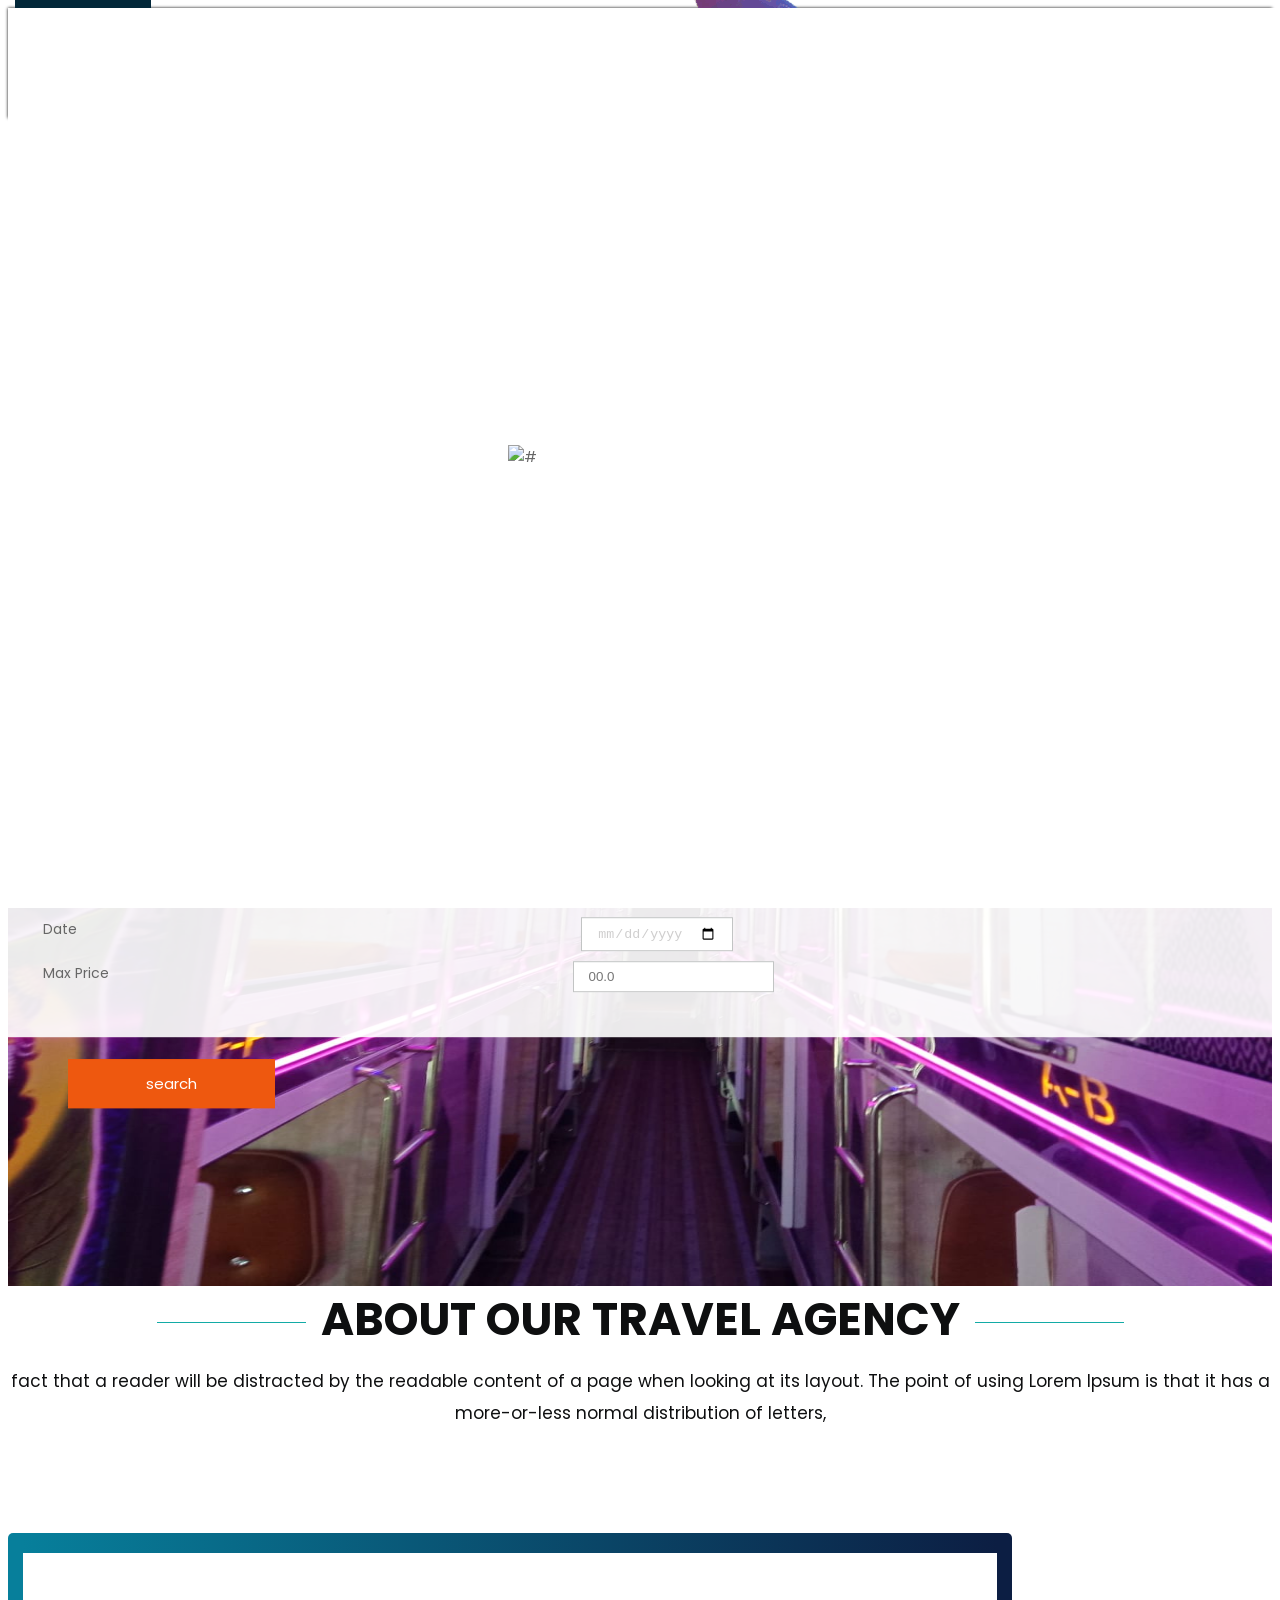
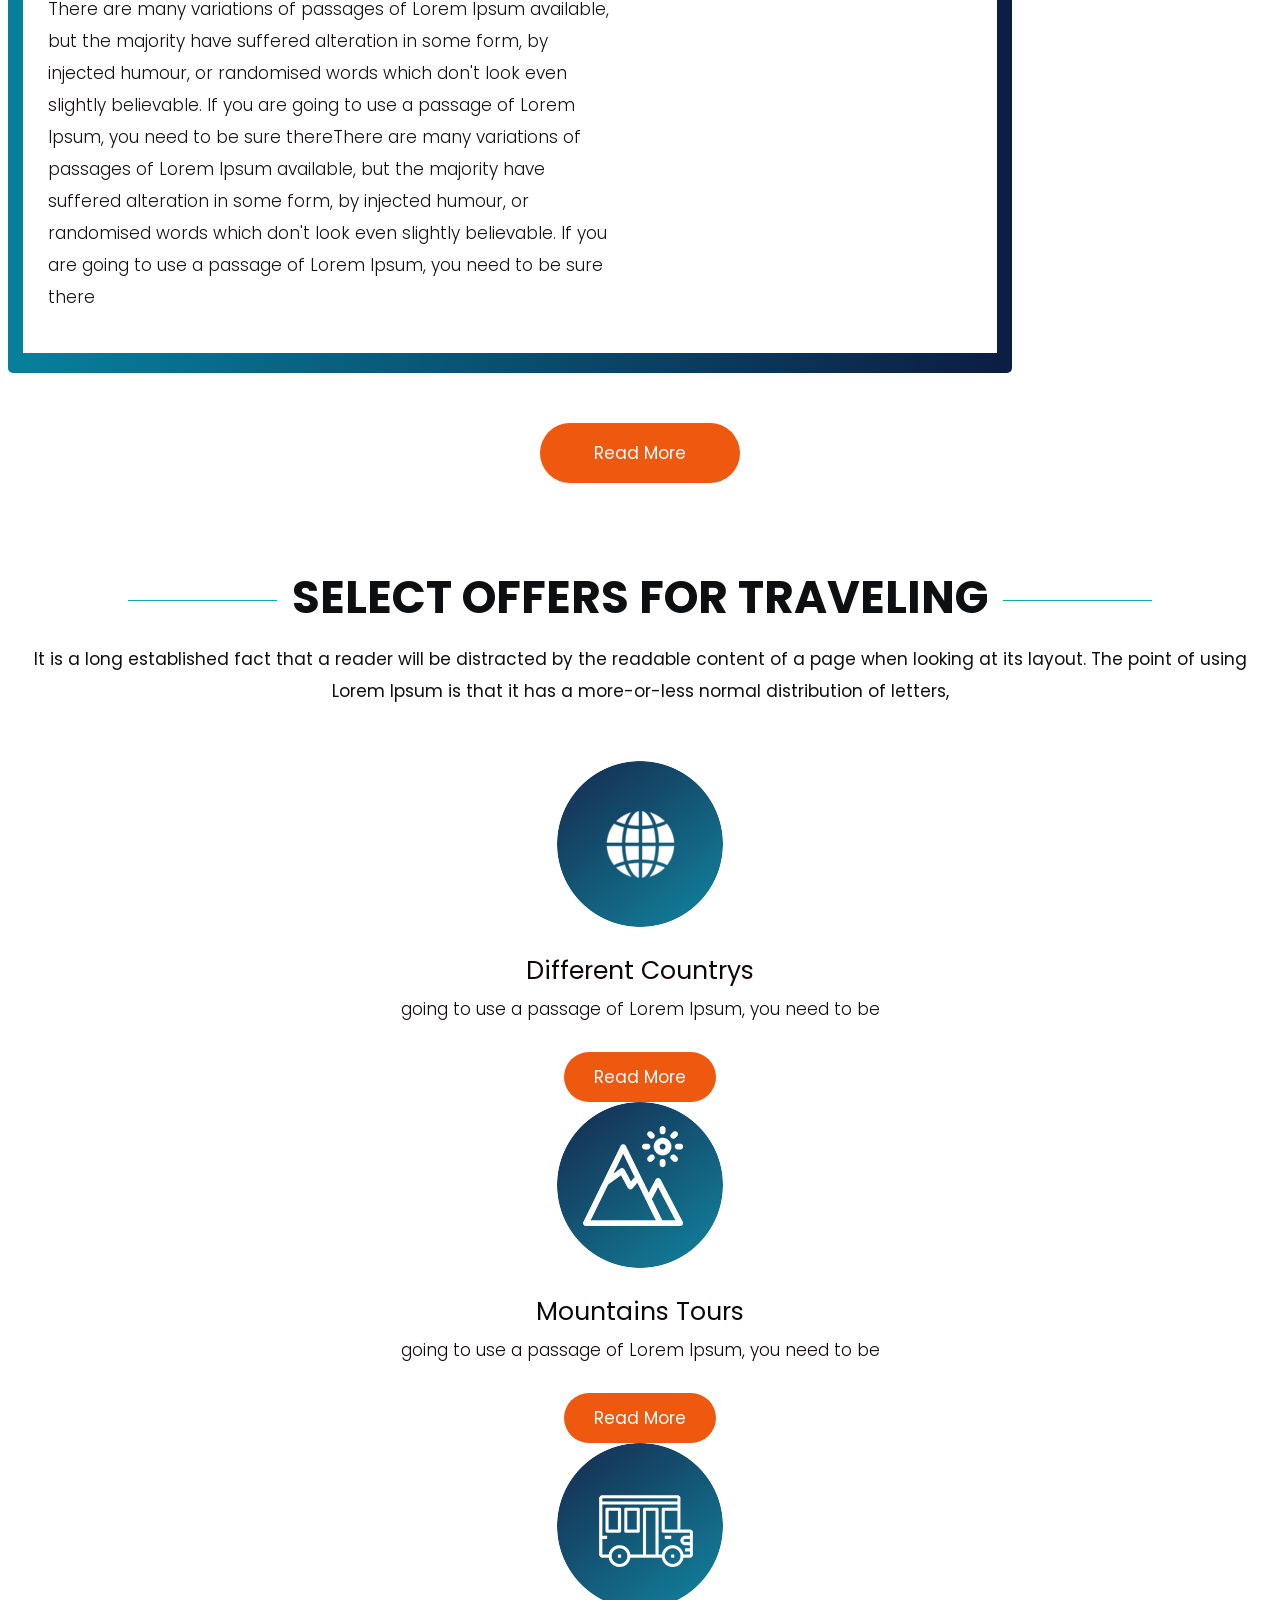
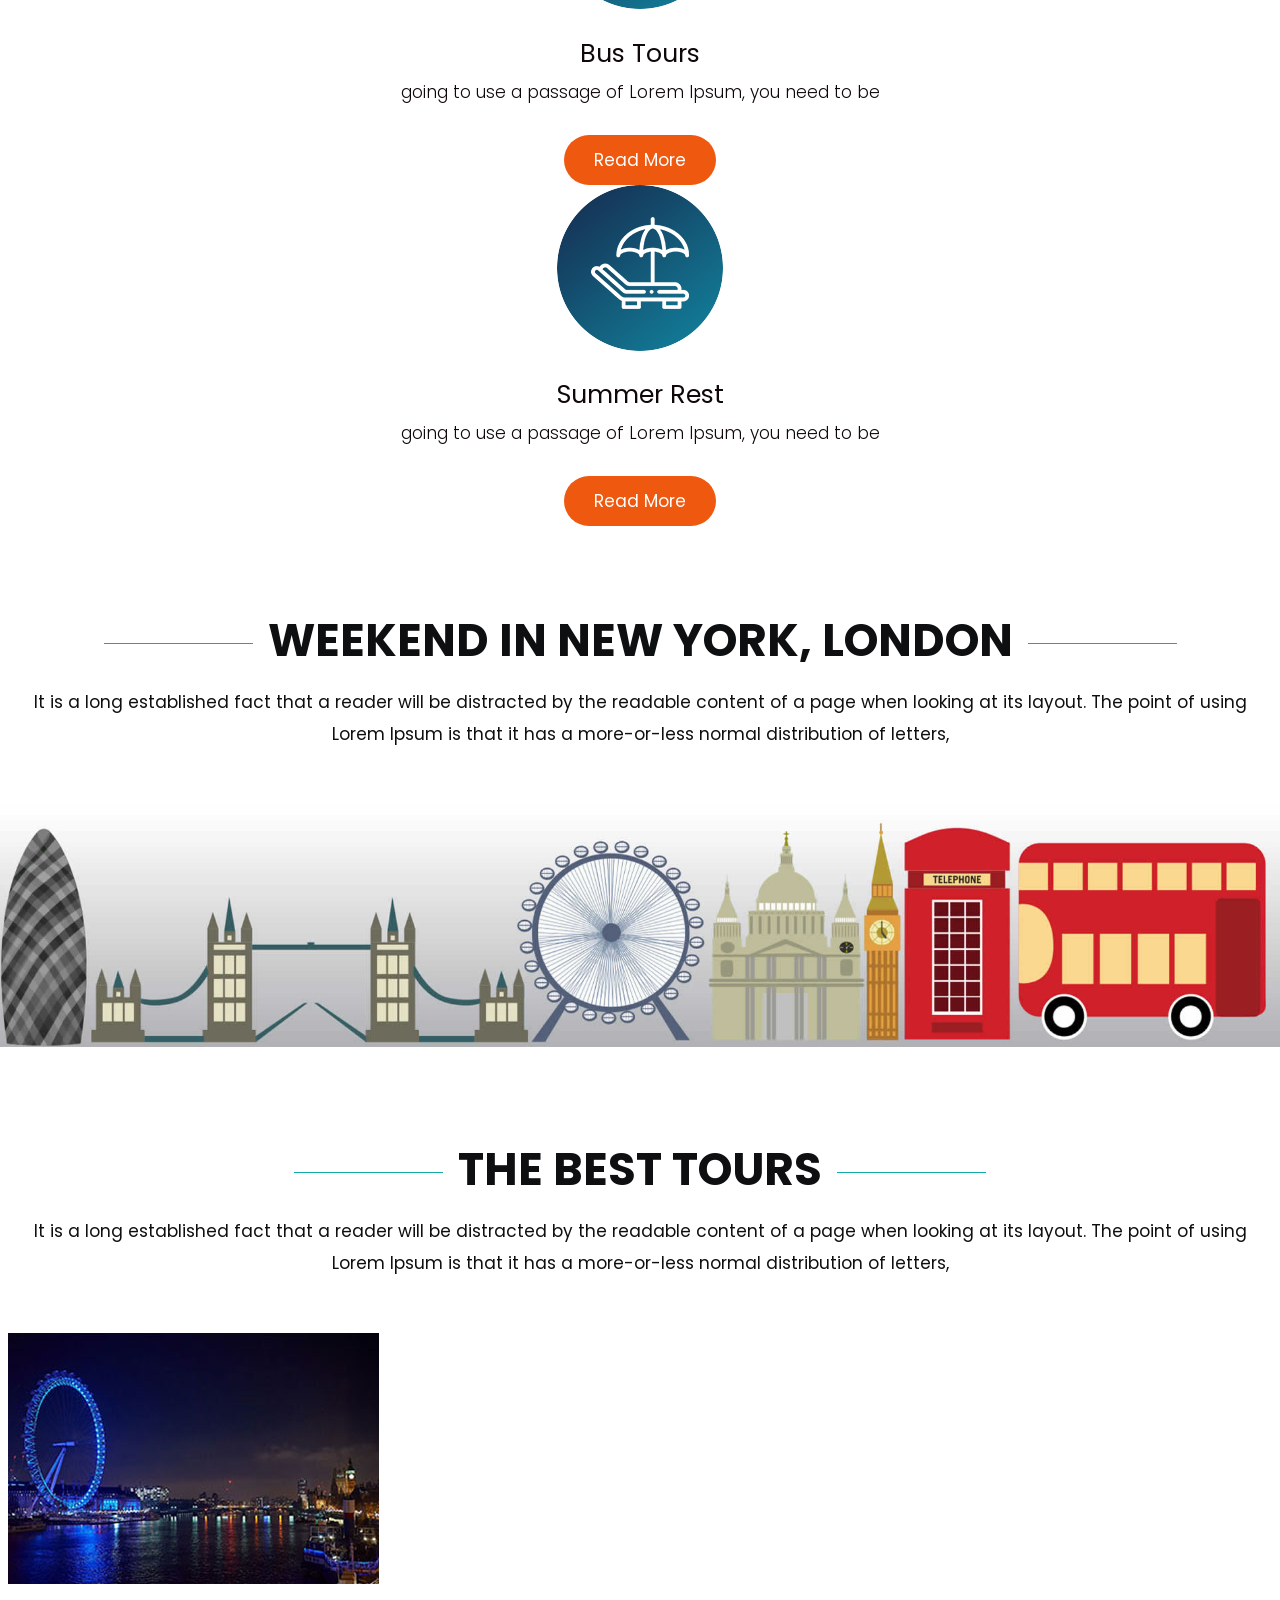
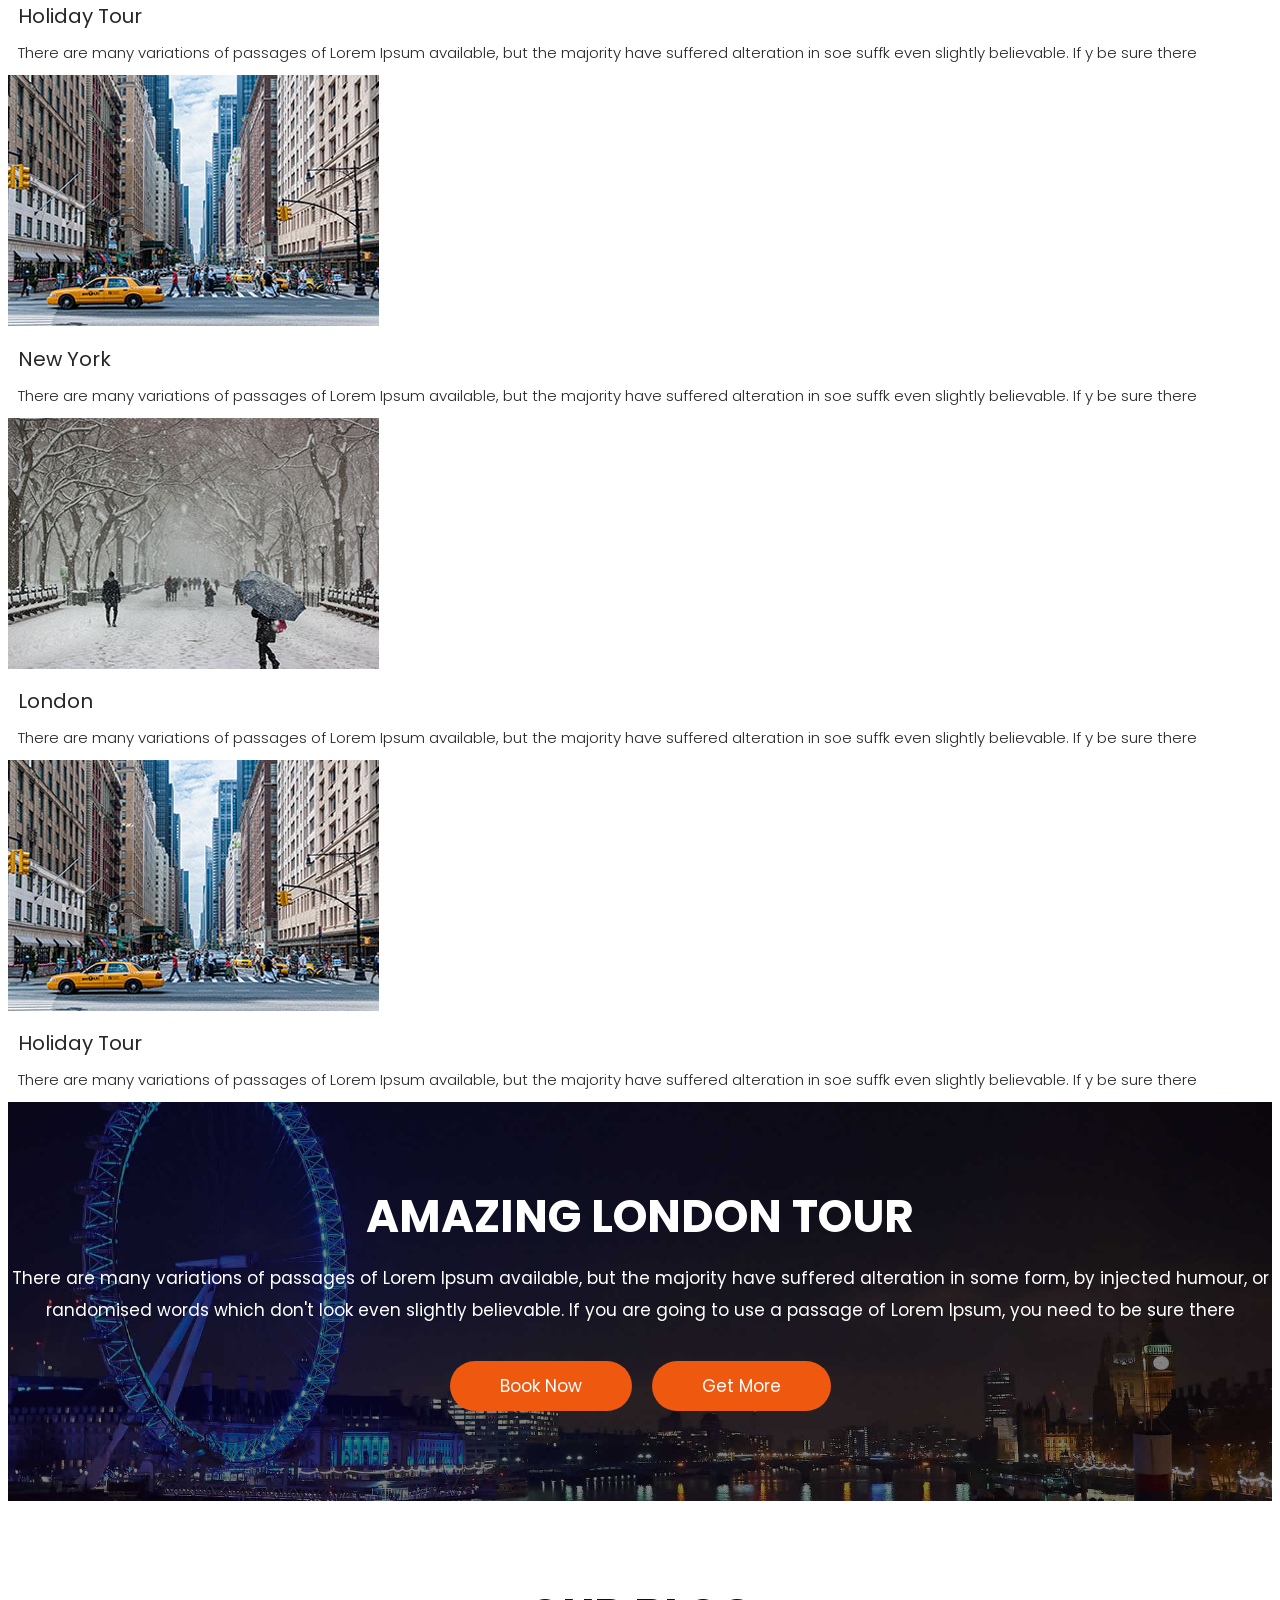
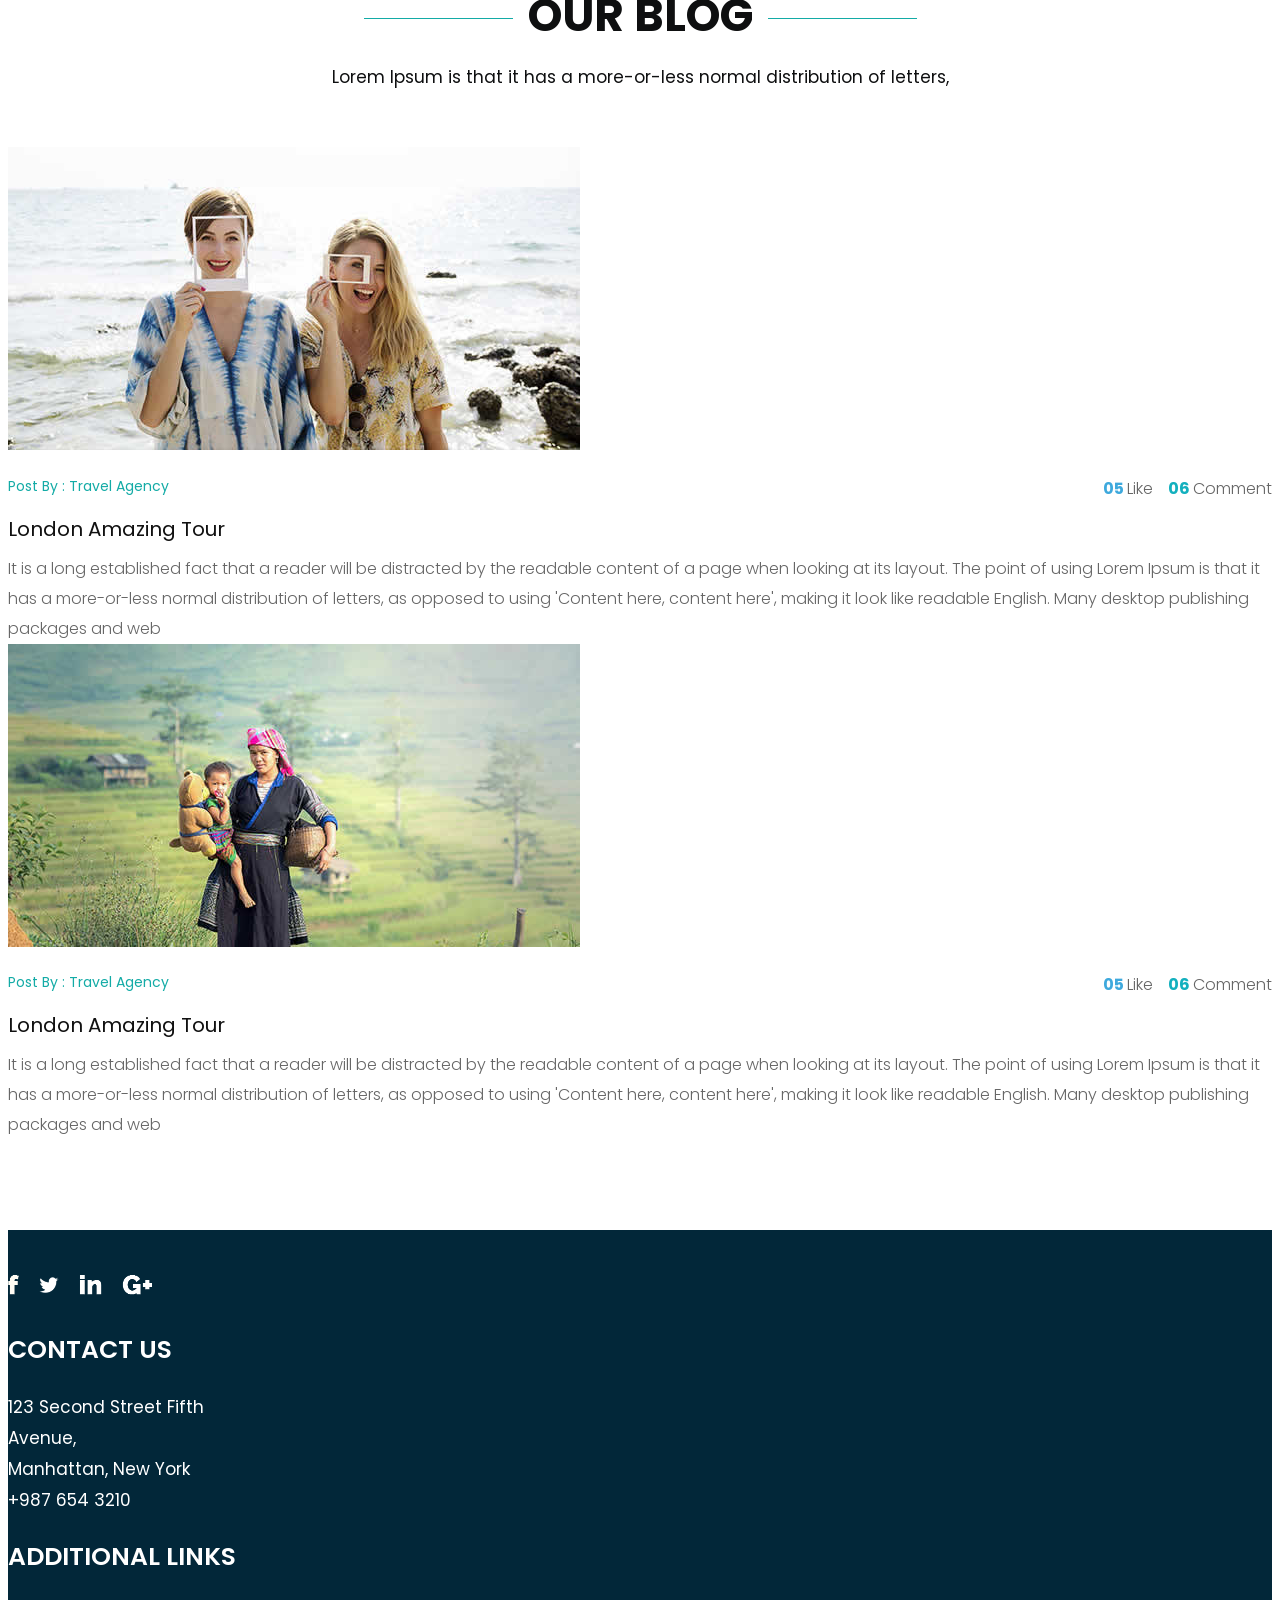
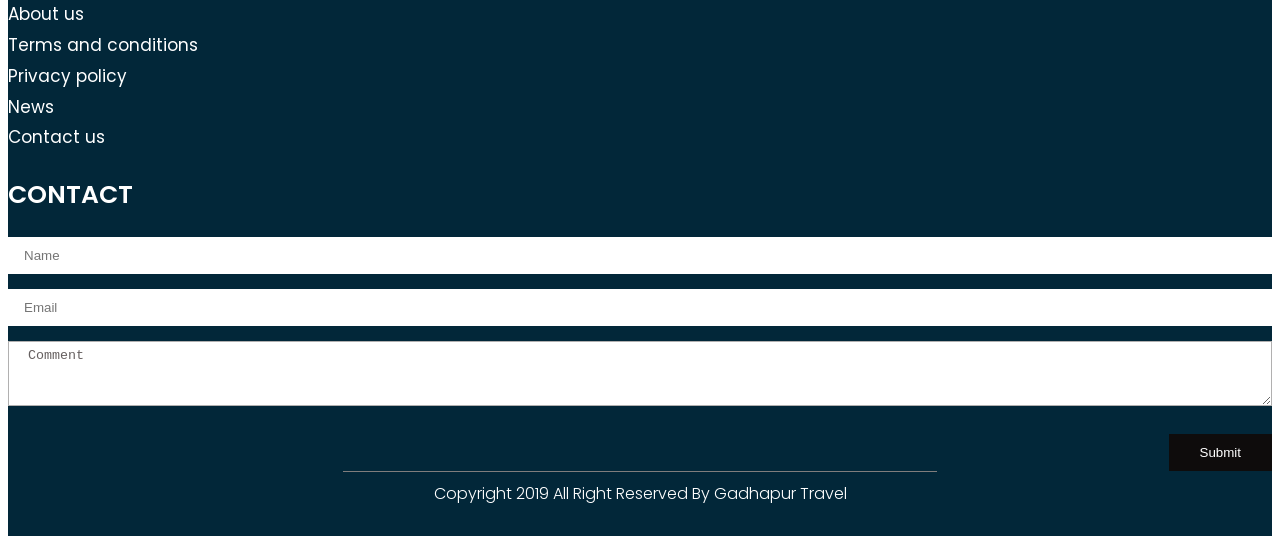
==== index.html @ 4249c8e7 "new" ====
<!DOCTYPE html>
<html lang="en">
   <head>
      <!-- basic -->
      <meta charset="utf-8">
      <meta http-equiv="X-UA-Compatible" content="IE=edge">
      <!-- mobile metas -->
      <meta name="viewport" content="width=device-width, initial-scale=1">
      <meta name="viewport" content="initial-scale=1, maximum-scale=1">
      <!-- site metas -->
      <title>gadhapur travel</title>
      <meta name="keywords" content="">
      <meta name="description" content="">
      <meta name="author" content="">
      <!-- bootstrap css -->
      <link rel="stylesheet" href="css/bootstrap.min.css">
      <!-- style css -->
      <link rel="stylesheet" href="css/style.css">
      <!-- Responsive-->
      <link rel="stylesheet" href="css/responsive.css">
      <!-- fevicon -->
      <link rel="icon" href="images/fevicon.png" type="image/gif" />
      <!-- Scrollbar Custom CSS -->
      <link rel="stylesheet" href="css/jquery.mCustomScrollbar.min.css">
      <!-- Tweaks for older IEs-->
      <!-- owl stylesheets --> 
      <link rel="stylesheet" href="css/owl.carousel.min.css">
      <link rel="stylesheet" href="css/owl.theme.default.min.css">
      <!--[if lt IE 9]>
      <script src="https://oss.maxcdn.com/html5shiv/3.7.3/html5shiv.min.js"></script>
      <script src="https://oss.maxcdn.com/respond/1.4.2/respond.min.js"></script><![endif]-->
   </head>
   <!-- body -->
   <body class="main-layout">
      <!-- loader  -->
      <div class="loader_bg">
         <div class="loader"><img src="images/loading.gif" alt="#" /></div>
      </div>
      <!-- end loader -->
      <!-- header -->
      <header>
         <!-- header inner -->
         <div class="header">
            <div class="header_white_section">
               <div class="container-fluid">
                  <div class="row">
                     <div class="col-md-12">
                        <div class="header_information">
                           <ul>
                              <li><img src="images/1.png" alt="#"/> Main sheri lakhanaka</li>
                              <li><img src="images/2.png" alt="#"/> +71  5678954378</li>
                              <li><img src="images/3.png" alt="#"/> gadhapurtravel@gmail.com</li>
                           </ul>
                        </div>
                     </div>
                  </div>
               </div>
            </div>
            <div class="container">
               <div class="row">
                  <div class="col-xl-3 col-lg-3 col-md-3 col-sm-3 col logo_section">
                     <div class="full">
                        <div class="center-desk">
                           <div class="logo"> <a href="index.html"><img src="images/1.jpg" alt="#"></a> </div>
                        </div>
                     </div>
                  </div>
                  <div class="col-xl-9 col-lg-9 col-md-9 col-sm-9">
                     <div class="menu-area">
                        <div class="limit-box">
                           <nav class="main-menu">
                              <ul class="menu-area-main">
                                 <li class="active"> <a href="#">Home</a> </li>
                                 <li> <a href="#about">About</a> </li>
                                 <li><a href="#travel">Travel</a></li>
                                 <li><a href="#blog">Blog</a></li>
                                 <li><a href="#contact">Contact Us</a></li>
                              </ul>
                           </nav>
                        </div>
                     </div>
                  </div>
               </div>
            </div>
         </div>
         <!-- end header inner -->
      </header>
      <!-- end header -->
      <section >
         <div class="banner-main">
            <img style="height: 100vh; min-width: 100%;" src="images/newbanner.jpg" alt="#"/>
            <div class="container">
               <div class="text-bg">
                  <h1>Khopala to Surat<br>
                     <strong class="white">Amazing Tour</strong></h1>
                  <div class="button_section"> <a class="main_bt" href="#">Read More</a>  </div>
                  <div class="container">
                     <form class="main-form">
                        <h3>Find Your Tour</h3>
                        <div class="row">
                           <div class="col-md-9">
                              <div class="row">
                                 <div class="col-xl-4 col-lg-4 col-md-4 col-sm-6 col-12">
                                    <label >Keywords</label>
                                    <input class="form-control" placeholder="" type="text" name="">
                                 </div>
                                 <div class="col-xl-4 col-lg-4 col-md-4 col-sm-6 col-12">
                                    <label >Category</label>
                                    <select class="form-control" name="Any">
                                       <option>Any</option>
                                       <option>Option 1</option>
                                       <option>Option 2</option>
                                       <option>Option 3</option>
                                    </select>
                                 </div>
                                 <div class="col-xl-4 col-lg-4 col-md-4 col-sm-6 col-12">
                                    <label >Min Price</label>
                                    <input class="form-control" placeholder="00.0" type="text" name="00.0">
                                 </div>
                                 <div class="col-xl-4 col-lg-4 col-md-4 col-sm-6 col-12">
                                    <label >Duration</label>
                                    <input class="form-control" placeholder="Any" type="text" name="Any">
                                 </div>
                                 <div class="col-xl-4 col-lg-4 col-md-4 col-sm-6 col-12">
                                    <label >Date</label>
                                    <input class="form-control" placeholder="Any" type="date" name="Any">
                                 </div>
                                 <div class="col-xl-4 col-lg-4 col-md-4 col-sm-6 col-12">
                                    <label >Max Price</label>
                                    <input class="form-control" placeholder="00.0" type="text" name="00.0">
                                 </div>
                              </div>
                           </div>
                           <div class="col-xl-3 col-lg-3 col-md-3 col-sm-12 col-12">
                              <a href="#">search</a>
                           </div>
                        </div>
                     </form>
                  </div>
               </div>
            </div>
         </div>
      </section>
      <!-- about -->
      <div id="about" class="about">
         <div class="container">
            <div class="row">
               <div class="col-md-12 ">
                  <div class="titlepage">
                     <h2>About  our travel agency</h2>
                     <span> fact that a reader will be distracted by the readable content of a page when looking at its layout. The point of using Lorem Ipsum is that it has a more-or-less normal distribution of letters,</span>
                  </div>
               </div>
            </div>
         </div>
         <div class="bg">
            <div class="container">
               <div class="row">
                  <div class="col-xl-12 col-lg-12 col-md-12 col-sm-12">
                     <div class="about-box">
                        <p> <span>There are many variations of passages of Lorem Ipsum available, but the majority have suffered alteration in some form, by injected humour, or randomised words which don't look even slightly believable. If you are going to use a passage of Lorem Ipsum, you need to be sure thereThere are many variations of passages of Lorem Ipsum available, but the majority have suffered alteration in some form, by injected humour, or randomised words which don't look even slightly believable. If you are going to use a passage of Lorem Ipsum, you need to be sure there</span></p>
                        <div class="palne-img-area">
                           <img src="images/plane-img.png" alt="images">
                        </div>
                     </div>
                  </div>
               </div>
            </div>
            <a href="#">Read More</a>
         </div>
      </div>
      <!-- end about -->
      <!-- traveling -->
      <div id="travel" class="traveling">
         <div class="container">
            <div class="row">
               <div class="col-md-12 ">
                  <div class="titlepage">
                     <h2>Select Offers For Traveling</h2>
                     <span>It is a long established fact that a reader will be distracted by the readable content of a page when looking at its layout. The point of using Lorem Ipsum is that it has a more-or-less normal distribution of letters,</span> 
                  </div>
               </div>
            </div>
            <div class="row">
               <div class="col-xl-3 col-lg-3 col-md-6 col-sm-12">
                  <div class="traveling-box">
                     <i><img src="icon/travel-icon.png" alt="icon"/></i>
                     <h3>Different Countrys</h3>
                     <p> going to use a passage of Lorem Ipsum, you need to be </p>
                     <div class="read-more">
                        <a  href="#">Read More</a>
                     </div>
                  </div>
               </div>
               <div class="col-xl-3 col-lg-3 col-md-6 col-sm-12">
                  <div class="traveling-box">
                     <i><img src="icon/travel-icon2.png" alt="icon"/></i>
                     <h3>Mountains Tours</h3>
                     <p> going to use a passage of Lorem Ipsum, you need to be </p>
                     <div class="read-more">
                        <a  href="#">Read More</a>
                     </div>
                  </div>
               </div>
               <div class="col-xl-3 col-lg-3 col-md-6 col-sm-12">
                  <div class="traveling-box">
                     <i><img src="icon/travel-icon3.png" alt="icon"/></i>
                     <h3>Bus Tours</h3>
                     <p> going to use a passage of Lorem Ipsum, you need to be </p>
                     <div class="read-more">
                        <a  href="#">Read More</a>
                     </div>
                  </div>
               </div>
               <div class="col-xl-3 col-lg-3 col-md-6 col-sm-12">
                  <div class="traveling-box">
                     <i><img src="icon/travel-icon4.png" alt="icon"/></i>
                     <h3>Summer Rest</h3>
                     <p> going to use a passage of Lorem Ipsum, you need to be </p>
                     <div class="read-more">
                        <a  href="#">Read More</a>
                     </div>
                  </div>
               </div>
            </div>
         </div>
      </div>
      <!-- end traveling -->
      <!--London -->
      <div class="London">
         <div class="container">
            <div class="row">
               <div class="col-md-12">
                  <div class="titlepage">
                     <h2>Weekend in New York, London</h2>
                     <span>It is a long established fact that a reader will be distracted by the readable content of a page when looking at its layout. The point of using Lorem Ipsum is that it has a more-or-less normal distribution of letters,</span> 
                  </div>
               </div>
            </div>
         </div>
         <div class="container-fluid">
            <div class="London-img">
               <figure><img src="images/London.jpg" alt="img"/></figure>
            </div>
         </div>
      </div>
      <!-- end London -->
      <!--Tours -->
      <div class="Tours">
         <div class="container">
            <div class="row">
               <div class="col-md-12">
                  <div class="titlepage">
                     <h2>The Best Tours</h2>
                     <span>It is a long established fact that a reader will be distracted by the readable content of a page when looking at its layout. The point of using Lorem Ipsum is that it has a more-or-less normal distribution of letters,</span> 
                  </div>
               </div>
            </div>
            <section id="demos">
               <div class="row">
                  <div class="col-md-12">
                     <div class="owl-carousel owl-theme">
                        <div class="item">
                           <img class="img-responsive" src="images/1.jpg" alt="#" />
                           <h3>Holiday Tour</h3>
                           <p>There are many variations of passages of Lorem Ipsum available, but the majority have suffered alteration in soe suffk even slightly believable. If y be sure there</p>
                        </div>
                        <div class="item">
                           <img class="img-responsive" src="images/2.jpg" alt="#" />
                           <h3>New York</h3>
                           <p>There are many variations of passages of Lorem Ipsum available, but the majority have suffered alteration in soe suffk even slightly believable. If y be sure there</p>
                        </div>
                        <div class="item">
                           <img class="img-responsive" src="images/3.jpg" alt="#" />
                           <h3>London</h3>
                           <p>There are many variations of passages of Lorem Ipsum available, but the majority have suffered alteration in soe suffk even slightly believable. If y be sure there</p>
                        </div>
                        <div class="item">
                           <img class="img-responsive" src="images/2.jpg" alt="#" />
                           <h3>Holiday Tour</h3>
                           <p>There are many variations of passages of Lorem Ipsum available, but the majority have suffered alteration in soe suffk even slightly believable. If y be sure there</p>
                        </div>
                     </div>
                  </div>
               </div>
            </section>
         </div>
      </div>
      <!-- end Tours -->
      <!-- Amazing -->
      <div class="amazing">
         <div class="container">
            <div class="row">
               <div class="col-md-12">
                  <div class="amazing-box">
                     <h2>Amazing London Tour</h2>
                     <span>There are many variations of passages of Lorem Ipsum available, but the majority have suffered alteration in some form, by injected humour, or randomised words which don't look even slightly believable. If you are going to use a passage of Lorem Ipsum, you need to be sure there</span>
                     <a href="#">Book Now</a><a href="#">Get More</a>
                  </div>
               </div>
            </div>
         </div>
      </div>
      <!-- end Amazing -->
      <!-- our blog -->
      <div id="blog" class="blog">
         <div class="container">
            <div class="row">
               <div class="col-md-12">
                  <div class="titlepage">
                     <h2>Our Blog</h2>
                     <span>Lorem Ipsum is that it has a more-or-less normal distribution of letters,</span> 
                  </div>
               </div>
            </div>
            <div class="row">
               <div class="col-xl-6 col-lg-6 col-md-6 col-sm-12">
                  <div class="blog-box">
                     <figure><img src="images/blog-image0.jpg" alt="#"/>
                        <span>4 Feb 2019</span>
                     </figure>
                     <div class="travel">
                        <span>Post  By :  Travel  Agency</span> 
                        <p><strong class="Comment"> 06 </strong>  Comment</p>
                        <p><strong class="like">05 </strong>Like</p>
                     </div>
                     <h3>London Amazing Tour</h3>
                     <p>It is a long established fact that a reader will be distracted by the readable content of a page when looking at its layout. The point of using Lorem Ipsum is that it has a more-or-less normal distribution of letters, as opposed to using 'Content here, content here', making it look like readable English. Many desktop publishing packages and web</p>
                  </div>
               </div>
               <div class="col-xl-6 col-lg-6 col-md-6 col-sm-12">
                  <div class="blog-box">
                     <figure><img src="images/blog-image.jpg" alt="#"/>
                        <span>10 Feb 2019</span>
                     </figure>
                     <div class="travel">
                        <span>Post  By :  Travel  Agency</span> 
                        <p><strong class="Comment"> 06 </strong>  Comment</p>
                        <p><strong class="like">05 </strong>Like</p>
                     </div>
                     <h3>London Amazing Tour</h3>
                     <p>It is a long established fact that a reader will be distracted by the readable content of a page when looking at its layout. The point of using Lorem Ipsum is that it has a more-or-less normal distribution of letters, as opposed to using 'Content here, content here', making it look like readable English. Many desktop publishing packages and web</p>
                  </div>
               </div>
            </div>
         </div>
      </div>
      <!-- end our blog -->
      <!-- footer -->
      <footer>
         <div id="contact" class="footer">
            <div class="container">
               <div class="row pdn-top-30">
                  <div class="col-xl-12 col-lg-12 col-md-12 col-sm-12">
                     <ul class="location_icon">
                        <li> <a href="#"><img src="icon/facebook.png"></a></li>
                        <li> <a href="#"><img src="icon/Twitter.png"></a></li>
                        <li> <a href="#"><img src="icon/linkedin.png"></a></li>
                        <li> <a href="#"><img src="icon/instagram.png"></a></li>
                     </ul>
                  </div>
                  <div class="col-xl-3 col-lg-3 col-md-6 col-sm-12">
                     <div class="Follow">
                        <h3>CONTACT US</h3>
                        <span>123 Second Street Fifth <br>Avenue,<br>
                        Manhattan, New York<br>
                        +987 654 3210</span>
                     </div>
                  </div>
                  <div class="col-xl-3 col-lg-3 col-md-6 col-sm-12">
                     <div class="Follow">
                        <h3>ADDITIONAL LINKS</h3>
                        <ul class="link">
                           <li> <a href="#">About us</a></li>
                           <li> <a href="#">Terms and conditions</a></li>
                           <li> <a href="#"> Privacy policy</a></li>
                           <li> <a href="#">News</a></li>
                           <li> <a href="#"> Contact us</a></li>
                        </ul>
                     </div>
                  </div>
                  <div class="col-xl-6 col-lg-6 col-md-6 col-sm-12">
                     <div class="Follow">
                        <h3> Contact</h3>
                        <div class="row">
                           <div class="col-xl-6 col-lg-6 col-md-6 col-sm-6">
                              <input class="Newsletter" placeholder="Name" type="text">
                           </div>
                           <div class="col-xl-6 col-lg-6 col-md-6 col-sm-6">
                              <input class="Newsletter" placeholder="Email" type="text">
                           </div>
                           <div class="col-xl-12 col-lg-12 col-md-12 col-sm-12">
                              <textarea class="textarea" placeholder="comment" type="text">Comment</textarea>
                           </div>
                        </div>
                        <button class="Subscribe">Submit</button>
                     </div>
                  </div>
               </div>
               <div class="copyright">
                  <div class="container">
                     <p>Copyright 2019 All Right Reserved By <a href="https://html.design/">Gadhapur Travel</a></p>
                  </div>
               </div>
            </div>
         </div>
      </footer>
      <!-- end footer -->
      <!-- Javascript files-->
      <script src="js/jquery.min.js"></script>
      <script src="js/popper.min.js"></script>
      <script src="js/bootstrap.bundle.min.js"></script>
      <script src="js/jquery-3.0.0.min.js"></script>
      <script src="js/plugin.js"></script>
      <!-- sidebar -->
      <script src="js/jquery.mCustomScrollbar.concat.min.js"></script>
      <script src="js/custom.js"></script>
      <!-- javascript --> 
      <script src="js/owl.carousel.js"></script>
      <script>
         $(document).ready(function() {
           var owl = $('.owl-carousel');
           owl.owlCarousel({
             margin: 10,
             nav: true,
             loop: true,
             responsive: {
               0: {
                 items: 1
               },
               600: {
                 items: 2
               },
               1000: {
                 items: 3
               }
             }
           })
         })
      </script>
     
   </body>
</html>
---- css/style.css ----
/*--------------------------------------------------------------------- File Name: style.css ---------------------------------------------------------------------*/


/*--------------------------------------------------------------------- import Fonts ---------------------------------------------------------------------*/

@import url('https://fonts.googleapis.com/css?family=Rajdhani:300,400,500,600,700');
@import url('https://fonts.googleapis.com/css?family=Poppins:100,100i,200,200i,300,300i,400,400i,500,500i,600,600i,700,700i,800,800i,900,900i');

/*****---------------------------------------- 1) font-family: 'Rajdhani', sans-serif;
 2) font-family: 'Poppins', sans-serif;
 ----------------------------------------*****/

/*--------------------------------------------------------------------- import Files ---------------------------------------------------------------------*/

@import url(animate.min.css);
@import url(normalize.css);
@import url(font-awesome.min.css);
@import url(meanmenu.css);
@import url(owl.carousel.min.css);
@import url(slick.css);
@import url(jquery.fancybox.min.css);
@import url(jquery-ui.css);
@import url(nice-select.css);

/*--------------------------------------------------------------------- skeleton ---------------------------------------------------------------------*/

* {
     box-sizing: border-box !important;
}

html {
  scroll-behavior: smooth;
}

body {
     color: #666666;
     font-size: 14px;
     font-family: poppins;
     line-height: 1.80857;
     font-weight: normal;
     overflow-x: hidden;
}

a {
     color: #1f1f1f;
     text-decoration: none !important;
     outline: none !important;
     -webkit-transition: all .3s ease-in-out;
     -moz-transition: all .3s ease-in-out;
     -ms-transition: all .3s ease-in-out;
     -o-transition: all .3s ease-in-out;
     transition: all .3s ease-in-out;
}

h1,
h2,
h3,
h4,
h5,
h6 {
     letter-spacing: 0;
     font-weight: normal;
     position: relative;
     padding: 0 0 10px 0;
     font-weight: normal;
     line-height: normal;
     color: #111111;
     margin: 0
}

h1 {
     font-size: 24px
}

h2 {
     font-size: 22px
}

h3 {
     font-size: 18px
}

h4 {
     font-size: 16px
}

h5 {
     font-size: 14px
}

h6 {
     font-size: 13px
}

*,
*::after,
*::before {
     -webkit-box-sizing: border-box;
     -moz-box-sizing: border-box;
     box-sizing: border-box;
}

h1 a,
h2 a,
h3 a,
h4 a,
h5 a,
h6 a {
     color: #212121;
     text-decoration: none!important;
     opacity: 1
}

button:focus {
     outline: none;
}

ul,
li,
ol {
     margin: 0px;
     padding: 0px;
     list-style: none;
}

p {
     margin: 0px;
     font-weight: 300;
     font-size: 15px;
     line-height: 24px;
}

a {
     color: #222222;
     text-decoration: none;
     outline: none !important;
}

a,
.btn {
     text-decoration: none !important;
     outline: none !important;
     -webkit-transition: all .3s ease-in-out;
     -moz-transition: all .3s ease-in-out;
     -ms-transition: all .3s ease-in-out;
     -o-transition: all .3s ease-in-out;
     transition: all .3s ease-in-out;
}

img {
     max-width: 100%;
     height: auto;
}

 :focus {
     outline: 0;
}

.btn-custom {
     margin-top: 20px;
     background-color: transparent !important;
     border: 2px solid #ddd;
     padding: 12px 40px;
     font-size: 16px;
}

.lead {
     font-size: 18px;
     line-height: 30px;
     color: #767676;
     margin: 0;
     padding: 0;
}

.form-control:focus {
     border-color: #ffffff !important;
     box-shadow: 0 0 0 .2rem rgba(255, 255, 255, .25);
}

.navbar-form input {
     border: none !important;
}

.badge {
     font-weight: 500;
}

blockquote {
     margin: 20px 0 20px;
     padding: 30px;
}

button {
     border: 0;
     margin: 0;
     padding: 0;
     cursor: pointer;
}

.full {
     float: left;
     width: 100%;
}

.layout_padding {
     padding-top: 90px;
     padding-bottom: 90px;
}

.layout_padding_2 {
     padding-top: 75px;
     padding-bottom: 75px;
}

.light_silver {
     background: #f9f9f9;
}

.theme_bg {
     background: #38c8a8;
}

.margin_top_30 {
     margin-top: 30px !important;
}

.full {
     width: 100%;
     float: left;
     margin: 0;
     padding: 0;
}


/**-- heading section --**/

.main_heading {
     text-align: center;
     display: flex;
     justify-content: center;
     position: relative;
     margin-bottom: 50px;
}

.main_heading h2 {
     padding: 0;
     font-size: 48px;
     line-height: 60px;
     font-weight: 400;
     position: relative;
     letter-spacing: -0.5px;
     color: #114c7d;
     border-left: solid #38c8a8 10px;
     padding-left: 15px;
}

.main_heading h2 strong {
     background: #38c8a8;
     color: #fff;
     font-weight: 600;
     padding: 0 15px;
     line-height: 68px;
}

.white_heading_main h2 {
     color: #fff;
}

.small_main_heading {
     margin-top: 25px;
     float: left;
     width: 100%;
     border-bottom: solid rgba(0, 0, 0, 0.07) 1px;
     margin-bottom: 25px;
}

.small_main_heading h2 {
     padding: 2px 0 20px 0;
     color: #114c7d;
     font-weight: 400;
     font-size: 28px;
     background-image: url('../images/fevicon.png');
     background-repeat: no-repeat;
     padding-left: 55px;
     letter-spacing: -0.5px;
}

.small_main_heading h2 strong {
     color: #38c8a8;
     font-weight: 600;
}

.main_bt {
     background: #ee580f;
     color: #fff;
     padding: 15px 60px 15px 60px;
     float: left;
     font-size: 15px;
     font-weight: 400;
     border: solid #ee580f 2px;
     border-radius: 30px;
     margin: 15px 0px 60px 0px;
}

a.readmore_bt {
     color: #fff;
     font-weight: 300;
     text-decoration: underline !important;
}

.main_bt:hover,
.main_bt:focus {
     background: #000;
     border: solid #000 2px;
     color: #fff;
}


/**-- list icon --**/

.ul_list_info_icon ul {
     list-style: none;
}

.ul_list_info_icon ul li {
     display: inline;
     float: left;
     width: 100%;
}

.ul_list_info_icon ul li img {
     width: 75px;
}


/*---------------------------- preloader area ----------------------------*/

.loader_bg {
     position: fixed;
     z-index: 9999999;
     background: #fff;
     width: 100%;
     height: 100%;
}

.loader {
     height: 100%;
     width: 100%;
     position: absolute;
     left: 0;
     top: 0;
     display: flex;
     justify-content: center;
     align-items: center;
}

.loader img {
     width: 280px;
}


/*---------------------------- scroll to top area ----------------------------*/

.scrollup {
     float: right;
     position: absolute;
     color: #fff;
     right: 20px;
     padding: 0px 5px;
     text-transform: uppercase;
     font-weight: 600;
     background: #38c8a8;
     position: fixed;
     bottom: 20px;
     z-index: 99;
     text-align: center;
     color: #fff;
     cursor: pointer;
     border-radius: 0px;
     opacity: 0;
     backface-visibility: hidden;
     -webkit-backface-visibility: hidden;
     transform: scale(1);
     -moz-transform: scale(1);
     -o-transform: scale(1);
     -webkit-transform: scale(1);
     transition: .2s all ease;
     -moz-transition: .2s all ease;
     -o-transition: .2s all ease;
     -webkit-transition: .2s all ease;
     width: 50px;
     height: 50px;
     border-radius: 100%;
     line-height: 48px;
     font-size: 16px;
}

.scrollup.b-show_scrollBut {
     opacity: 1;
     visibility: visible;
}

.top_awro {
     background: #ee4a79 none repeat scroll 0 0;
     cursor: pointer;
     padding: 6px 8px;
     position: fixed;
     bottom: 59px;
     right: 20px;
     display: none;
     height: 45px;
     width: 45px;
     border-radius: 50%;
     text-align: center;
     line-height: 30px;
     transition: all 0.5s ease;
}

.sale_pro {
     background: #f25252 !important;
}

.margin_top_50 {
     margin-top: 50px;
}

.margin_bottom_30_all {
     margin-bottom: 30px;
}

.text_align_center {
     text-align: center;
}


/*--------------------------------------------------------------------- header area ---------------------------------------------------------------------*/

.header {
     background: url(../images/header-bg.jpg);
     background-color: rgba(0, 0, 0, 0);
     background-repeat: repeat;
     background-size: auto;
     background-color: #00000052;
     box-shadow: #060606 0px 0px 3px 0px;
     z-index: 999;
     width: 100%;
     left: 0;
     top: 0;
     background-color: #00000052;
     padding: 0;
     padding-top: 0px;
     background-size: 100% 100%;
     background-repeat: no-repeat;
     min-height: 110px;
     padding-top: 50px;
}

.logo {
     float: left;
     position: relative;
     top: -22px;
}

nav.main-menu {
     float: right;
     margin-left: 0;
}

ul.top_icon {
     float: right;
     padding-top: 17px;
}

ul.top_icon li {
     float: left;
     color: #fff;
     display: flex;
     flex-wrap: wrap;
     align-items: center;
     padding-right: 20px;
}

ul.top_icon li:last-child {
     padding-right: 0px;
}

ul.top_icon li a {
     color: #fff;
}

.menu-area-main li:hover a,
.menu-area-main li:focus a {
     color: #000;
}

.menu-area-main li.active a {
     color: #000;
}

.right_cart_section {
     float: right;
     width: auto;
}

.right_cart_section ul {
     float: left;
     min-height: auto;
     margin: 0;
     padding: 12px 0 0;
}

.right_cart_section .cart_icons {
     padding: 18px 0 0;
}

.main-menu ul>li nth:child(5) a {
     padding-right: 0px;
}

.right_cart_section ul li {
     float: left;
     font-size: 17px;
     font-weight: 400;
     color: #fff;
     margin-right: 30px;
}

.right_cart_section ul.cart_update li {
     font-size: 13px;
     color: #ccc;
     line-height: normal;
     margin: 0;
     font-weight: 300;
}

.right_cart_section ul.cart_update li span {
     font-size: 18px;
     font-weight: 300;
     color: #fff;
     line-height: 21px;
}

.right_cart_section ul li i {
     margin-right: 10px;
     margin-top: 5px;
     float: left;
     color: #fff;
     font-size: 21px;
}

.right_cart_section ul li a {
     color: #fff;
}


/*-- end header middle --*/

.top-bar-info {
     background: #111111;
     padding: 5px 0px;
}

.top-menu-left {
     float: left;
}

.top-menu-left li {
     position: relative;
     display: inline-block;
     margin-right: 11px;
     padding-right: 12px;
}

.top-menu-left li::before {
     content: '';
     position: absolute;
     right: 0;
     top: 9px;
     height: 10px;
     border-right: 1px dotted #999;
}

.top-menu-left li:last-child::before {
     display: none;
}

.top-menu-left li:last-child {
     padding: 0px;
     margin: 0px;
}

.top-menu-left li a {
     color: #ffffff;
     font-size: 12px;
     text-transform: uppercase;
     text-decoration: none;
}

.top-menu-left li a:hover {
     color: #38c8a8;
}

.right-dropdown-language {
     float: right;
     margin-left: 12px;
}

.dropdown-bar .dropdown-link {
     position: absolute;
     z-index: 1009;
     top: 40px;
     left: 0;
     right: auto;
     min-width: 50px;
     padding: 15px;
     background: #ffffff;
     list-style: none;
     border: 2px solid #38c8a8;
     opacity: 0;
     visibility: hidden;
     -webkit-box-shadow: 0 0 10px rgba(0, 0, 0, 0.1);
     box-shadow: 0 0 10px rgba(0, 0, 0, 0.1);
     -webkit-transition: opacity 0.2s ease 0s, visibility 0.2s linear 0s;
     -o-transition: opacity 0.2s ease 0s, visibility 0.2s linear 0s;
     transition: opacity 0.2s ease 0s, visibility 0.2s linear 0s;
     text-align: left;
}

.dropdown-bar:hover .dropdown-link {
     opacity: 1;
     visibility: visible;
     top: 25px;
}

.dropdown-bar.right-dropdown-language>a::after {
     font-family: 'FontAwesome';
     content: "\f107";
     text-decoration: none;
     padding-left: 4px;
     color: #ffffff;
}

.right-dropdown-language>a {
     line-height: 10px;
     padding: 5px 5px;
     cursor: pointer;
}

.dropdown-bar .dropdown-link li a {
     color: #111111;
     display: block;
     font-size: 12px;
     line-height: 15px;
     padding: 5px 0;
}

.dropdown-bar .dropdown-link li a:hover {
     color: #38c8a8;
}

.dropdown-bar .dropdown-link li a img {
     margin-right: 7px;
}

.dropdown-bar .dropdown-link li.active {
     font-weight: bold;
}

.right-dropdown-language .dropdown-link {
     min-width: 100px;
     padding: 7px 10px;
     color: #111111;
}

.dropdown-bar {
     position: relative;
     padding: 0 5px;
     font-size: 13px;
}

.dropdown-bar .dropdown-link.right-sd {
     left: auto;
     right: 0;
}

.right-dropdown-currency {
     float: right;
     margin-left: 12px;
}

.dropdown-bar.right-dropdown-currency>a::after {
     font-family: 'FontAwesome';
     content: "\f107";
     text-decoration: none;
     padding-left: 4px;
     color: #ffffff;
}

.right-dropdown-currency>a {
     line-height: 10px;
     padding: 5px 5px;
     cursor: pointer;
     color: #ffffff;
}

.right-dropdown-currency .dropdown-link {
     min-width: 100px;
     padding: 7px 10px;
     color: #111111;
}

.right-dropdown-currency .dropdown-link {
     min-width: 55px;
     padding: 7px 10px;
}

.right-dropdown-currency .dropdown-link li a span.symbol {
     margin-right: 7px;
}

#login-modal .modal-content {
     border-radius: 0px;
}

#login-modal .modal-content .modal-header {
     background: #38c8a8;
     border-radius: 0;
}

#login-modal .modal-content .modal-body .form-group input {
     background: #ffffff;
     border: 1px solid #c8c8c8;
     border-radius: 0px;
}

#login-modal .modal-content .modal-body .form-group input:focus {
     border: 1px solid #c8c8c8 !important;
}

#login-modal .modal-content form {
     margin-bottom: 10px;
}

.modal-title {
     padding: 0px;
     color: #ffffff;
     font-size: 18px;
     text-transform: uppercase;
}

.btn-template-outlined {
     background: #111111;
     color: #ffffff;
     border: none;
     border-radius: 0px;
}

.btn-template-outlined i {
     padding-right: 10px;
}

.text-muted {
     padding: 10px 0px;
}

.slogan-line {
     float: right;
     color: #ffffff;
     font-size: 13px;
}

.middle-area {
     padding: 30px 0px;
}

.header-search {
     padding: 3px 0px;
}

.header-search form {
     position: relative;
     -webkit-box-shadow: 0px 1px 10px -1px rgba(0, 0, 0, 0.2);
     box-shadow: 0px 1px 10px -1px rgba(0, 0, 0, 0.2);
}

.header-search .btn-group.bootstrap-select {
     position: absolute;
     left: 0px;
     top: 0px;
}

.header-search input {
     width: 100%;
     min-height: 45px;
     border-radius: 0px;
     border: none;
     padding-left: 15px;
     border: 1px solid #e0e7ed;
}

.header-search form .search-btn {
     position: absolute;
     right: 0;
     top: 0;
     border: 0;
     color: #fff;
     font-size: 20px;
     padding: 4px 15px;
     border-radius: 0px;
     background-color: #38c8a8;
     cursor: pointer;
}

.header-search form .search-btn:hover {
     background: #111111;
}

.cart-box {
     float: right;
     margin-left: 10px;
     position: relative;
}

.cart-content-box {
     position: absolute;
     z-index: 1009;
     top: 40px;
     left: auto;
     right: 0;
     min-width: 250px;
     max-width: 250px;
     padding: 15px;
     background: #ffffff;
     list-style: none;
     border: 2px solid #38c8a8;
     opacity: 0;
     visibility: hidden;
     -webkit-box-shadow: 0 0 10px rgba(0, 0, 0, 0.1);
     box-shadow: 0 0 10px rgba(0, 0, 0, 0.1);
     text-align: left;
     -webkit-transform: scaleY(0);
     transform: scaleY(0);
     -webkit-transform-origin: 0 0 0;
     transform-origin: 0 0 0;
     -webkit-transition: all 0.3s ease 0s;
     transition: all 0.3s ease 0s;
     transition: all 0.3s ease 0s;
}

.cart-box:hover .cart-content-box {
     opacity: 1;
     visibility: visible;
     top: 100%;
     -webkit-transform: scaleY(1);
     transform: scaleY(1);
}

.inner-cart {
     background: #38c8a8;
     border-radius: 2px;
     padding: 0px;
     color: #ffffff;
     position: relative;
     width: 40px;
     height: 40px;
     text-align: center;
}

.cart-box .inner-cart:hover {
     color: #ffffff;
}

.line-cart {
     float: left;
     line-height: 40px;
     margin-right: 9px;
}

.cart-box a {
     display: inline-block;
}

.cart-box a:hover {
     color: #38c8a8;
}

.cart-box a span.icon {
     background: #38c8a8;
     width: 30px;
     height: 40px;
     display: inline-block;
     line-height: 40px;
     text-align: center;
     color: #ffffff;
     position: relative;
     border-radius: 2px;
}

.cart-box a .p-up {
     position: absolute;
     right: -8px;
     top: -8px;
     line-height: initial;
     background: #38c8a8;
     padding: 3px;
     border-radius: 50%;
     width: 17px;
     height: 17px;
     font-size: 12px;
     text-align: center;
     line-height: 10px;
}

.wish-box {
     float: right;
}

.wish-box a {
     display: inline-block;
}

.wish-box a:hover {
     color: #38c8a8;
}

.wish-box a span.icon {
     background: #38c8a8;
     width: 40px;
     height: 40px;
     display: inline-block;
     line-height: 40px;
     text-align: center;
     color: #ffffff;
     position: relative;
     border-radius: 2px;
}

.wish-box a span.icon:hover {
     background: #111111;
}

.cart-content-right {
     padding: 5px 0px;
}

.cart-content-box .items {
     text-align: center;
}

.product-media {
     width: 60px;
     float: left;
     position: relative;
}

.cart-content-box .items:hover .product-media::before {
     transform: scale(1);
     -webkit-transform: scale(1);
     -moz-transform: scale(1);
     -ms-transform: scale(1);
     -o-transform: scale(1);
}

.product-media::before {
     position: absolute;
     content: '';
     z-index: 2;
     top: 0;
     left: 0;
     width: 100%;
     height: 100%;
     background-color: #38c8a8;
     opacity: 0.4;
     transform: scale(0);
     -webkit-transform: scale(0);
     -moz-transform: scale(0);
     -ms-transform: scale(0);
     -o-transform: scale(0);
     transition: all 0.5s ease;
     -webkit-transition: all 0.5s ease;
     -moz-transition: all 0.5s ease;
     -o-transition: all 0.5s ease;
}

.cart-content-box .items .item .remove {
     position: absolute;
     right: 0px;
     top: 0px;
     background: #38c8a8;
     color: #ffffff;
     width: 20px;
     height: 20px;
     line-height: 18px;
     border-radius: 2px;
}

.cart-content-box .items .item {
     margin-bottom: 10px;
     padding-bottom: 10px;
     border-bottom: 1px solid #e0e7ed;
     position: relative;
}

.cart-content-box .items .item .product-info {
     padding-top: 10px;
     padding-left: 71px;
     text-align: left;
}

.cart-content-box .items .item .remove:hover {
     background: #111111;
}

.subtotal {
     text-align: left;
     text-transform: capitalize;
     color: #38c8a8;
     font-weight: 500;
     margin-bottom: 15px;
}

.subtotal span {
     font-weight: bold;
     color: #111111;
     padding-left: 15px;
     float: right;
}

.actions .btn-process {
     padding: 5px 16px;
     color: #ffffff;
     font-family: 'Roboto', sans-serif;
     font-size: 14px;
     border-radius: 2px;
     overflow: hidden;
}

.actions .btn-process:hover {
     color: #ffffff;
}

.line-cart {
     position: relative;
}

.wish-box a span.icon span {
     position: absolute;
     right: -8px;
     top: -8px;
     line-height: initial;
     background: #38c8a8;
     padding: 3px;
     border-radius: 50%;
     width: 17px;
     height: 17px;
     font-size: 12px;
}

.main-menu {
     text-align: center;
}

.main-menu ul {
     margin: 0;
     list-style-type: none;
     margin-bottom: 10px;
}

.main-menu ul>li {
     display: inline-block;
     position: relative;
}

.main-menu ul>li a {
     line-height: 20px;
     font-size: 16px;
     display: block;
     font-weight: 500;
     color: #fff;
     padding: 15px 26px;
     padding-top: 24px;
}


}
.main-menu ul li:last-child a {
     padding-right: 0;
}
.sub-down li {
     background: #ffffff;
}
.main-menu ul>li .sub-down li a {
     color: #114c7d;
     font-size: 15px;
     text-transform: capitalize;
     font-weight: 300;
     padding: 12px 5px;
     position: relative;
     border-bottom: solid #eee 1px;
}
.main-menu ul>li .sub-down li a::before {}
.main-menu ul>li .sub-down li a:hover {
     color: #111111;
}
.main-menu ul>li .sub-down li a:hover::before {}
.main-menu ul li:first-child {
     margin-left: 0;
}
.main-menu ul>li>ul {
     opacity: 0;
     position: absolute;
     text-align: left;
     top: 100%;
     -webkit-transform: scaleY(0);
     transform: scaleY(0);
     -webkit-transform-origin: 0 0 0;
     transform-origin: 0 0 0;
     -webkit-transition: all 0.3s ease 0s;
     transition: all 0.3s ease 0s;
     visibility: hidden;
     width: 240px;
     z-index: 999;
     background: #fff;
     -webkit-box-shadow: 0 6px 12px rgba(0, 0, 0, .175);
     box-shadow: 0 6px 12px rgba(0, 0, 0, .175);
}
.main-menu>ul>li:hover>ul {
     -webkit-transform: scaleY(1);
     transform: scaleY(1);
     visibility: visible;
     opacity: 1;
}
.main-menu ul>li>ul>li {
     margin: 0px;
     position: relative;
     display: block;
}
.main-menu ul>li>ul>li:hover>ul {
     -webkit-transform: scaleY(1);
     transform: scaleY(1);
     visibility: visible;
     opacity: 1;
     left: 100%;
     top: 10px;
}
.main-menu ul>li>ul>li>a {
     background: none !important;
}
.mean-container .mean-nav {
     margin-top: 0px;
     position: absolute;
     top: 100%;
}
.main-menu ul>li {
     position: inherit;
     display: inline-block;
     vertical-align: middle;
}
.main-menu ul>li:nth-child (6) {
     padding-right: 0px;
}
.nav>li {
     position: inherit;
     display: inline-block;
     vertical-align: middle;
}
.megamenu .sub-down {
     max-width: 1140px;
     width: 100%;
     left: 0;
     margin: 0 auto;
     right: 0;
     padding: 15px 0px;
}
.sub-full {}
.simple-down {
     padding: 15px;
}
.megamenu-categories {
     padding: 10px 0px;
}
.sub-full.megamenu-categories li {
     display: block;
}
.megamenu .sub-full.megamenu-categories ol li a {
     padding: 5px 0px;
     font-size: 15px !important;
     font-weight: 500;
}
.sub-full.megamenu-categories ol li .category-title {
     padding: 15px 0px;
     font-size: 16px;
     font-weight: 600;
     text-transform: uppercase;
}
.sub-full.megamenu-categories ol li .category-box a {
     padding: 5px 0px;
}
.menu-add {
     padding: 30px 15px;
}
.menu-add img {
     width: 100%;
}
.main-w img {
     width: 100%;
}
.women-box {
     position: relative;
}
.women-box::before {
     content: "";
     position: absolute;
     background: rgba(0, 0, 0, 0.3);
     width: 100%;
     height: 100%;
}
.banner-up-text {
     position: absolute;
     bottom: 10px;
     left: 0px;
     right: 0px;
     text-align: center;
}
.text-a {
     color: #fff;
     text-transform: uppercase;
     font-size: 40px;
     line-height: 40px;
     font-weight: 700;
}
.text-b {
     color: #fff;
     font-size: 28px;
     text-transform: uppercase;
     line-height: 30px;
     padding: 20px 0px;
}
.text-c {
     color: #ffffff;
     font-size: 31px;
     font-weight: 300;
     text-transform: uppercase;
     line-height: 30px;
     padding-bottom: 20px;
}
.megamenu .sub-full.megamenu-categories .women-box .banner-up-text a {
     background: #111111;
     color: #ffffff !important;
     display: inline-block;
     padding: 10px 16px;
     border-radius: 2px;
     overflow: hidden;
     font-size: 16px;
}
.sticky-wrapper .sticky-wrapper-header {
     z-index: 20 !important;
     background: #ffffff;
}
.is-sticky .sticky-wrapper-header .middle-area {
     padding: 10px 0px
}
.sticky-wrapper:not(.is-sticky) {
     height: auto !important;
}
.hover-btn {
     display: inline-block;
     vertical-align: middle;
     -webkit-transform: perspective(1px) translateZ(0);
     transform: perspective(1px) translateZ(0);
     box-shadow: 0 0 1px rgba(0, 0, 0, 0);
     position: relative;
     background: #111111;
     -webkit-transition-property: color;
     transition-property: color;
     -webkit-transition-duration: 0.3s;
     transition-duration: 0.3s;
}
.hover-btn::before {
     content: "";
     position: absolute;
     z-index: -1;
     top: 0;
     bottom: 0;
     left: 0;
     right: 0;
     background: #38c8a8;
     -webkit-transform: scaleX(0);
     transform: scaleX(0);
     -webkit-transform-origin: 50%;
     transform-origin: 50%;
     -webkit-transition-property: transform;
     transition-property: transform;
     -webkit-transition-duration: 0.3s;
     transition-duration: 0.3s;
     -webkit-transition-timing-function: ease-out;
     transition-timing-function: ease-out;
     display: block !important;
}
.hover-btn:hover::before,
.hover-btn:focus::before,
.hover-btn:active::before {
     -webkit-transform: scaleX(1);
     transform: scaleX(1);
}
.hover-btn:hover,
.hover-btn:focus,
.hover-btn:active {
     color: white;
     box-shadow: none;
}
.btn-secondary.focus,
.btn-secondary:focus {
     box-shadow: none;
}
.img-responsive {
     max-width: 100%;
}
.padding_right_15_inner {
     padding-right: 15px;
}
.padding_left_15_inner {
     padding-left: 15px;
}
.dark_bg {
     background: #114c7d;
}

/*--------------------------------------------------------------------- top banner area ---------------------------------------------------------------------*/
.top-banner-slider {
     overflow: hidden;
     clear: both;
     height: 600px;
}
.top-banner-slider .heroslider {
     margin: 0px;
     padding: 0px;
     border: none;
     position: relative;
     border-radius: 0;
}
.swiper-overlay {
     height: 100%;
     position: relative;
}
.swiper-overlay {
     background: rgba(0, 0, 0, 0.5);
     content: "";
     width: 100%;
     height: 100%;
     left: 0px;
     top: 0px;
}
.heroslider .container {
     position: relative;
     height: 100%;
     padding-left: 0;
     padding-right: 0;
     z-index: 5;
}
.swiper-container {
     width: 100%;
     height: 100%;
}
.heroslider .slider-01 {
     width: 100%;
     background-image: url(../images/slider-01.jpg);
     background-size: cover;
     background-position: center;
}
.heroslider .slider-02 {
     width: 100%;
     background-image: url(../images/slider-02.jpg);
     background-size: cover;
     background-position: center;
}
.heroslider .slider-03 {
     width: 100%;
     background-image: url(../images/slider-03.jpg);
     background-size: cover;
     background-position: center;
}
.heroslider .slides li {
     height: 600px;
}
.top-banner-slider .heroslider .slides li::before {
     content: "";
     position: absolute;
     background: rgba(0, 0, 0, 0.4);
     height: 100%;
     width: 100%;
     left: 0px;
     top: 0px;
}
.top-banner-slider .flex_caption3 {
     position: absolute;
     z-index: 30;
     left: 0;
     right: 0;
     bottom: 50px;
     margin: 0 -15px;
     display: flex;
}
a.slide_banner {
     position: relative;
     display: inline-block;
     margin: 0 12px 0 15px;
}
.slide1_banner1 {
     width: 570px;
}
.slide1_banner2 {
     width: 270px;
}
.slide1_banner3 {
     width: 270px;
}
.top-banner-slider .flex_caption1 {
     text-align: center;
     position: absolute;
     z-index: 30;
     left: 0;
     right: 0;
     margin: 0 auto;
     top: 31%;
     max-width: 720px;
     width: 100%;
     text-transform: uppercase;
     color: #333;
}
.top-banner-slider .flex_caption1 .title1 {
     font-size: 36px;
     font-weight: 300;
     color: #ffffff;
}
.top-banner-slider .flex_caption1 .title2 {
     font-size: 60px;
     font-weight: 900;
     color: #ffffff;
}
.top-banner-slider .flex_caption2 {
     text-align: center;
}
.top-banner-slider .flex_caption2 {
     position: absolute;
     z-index: 30;
     left: 0;
     top: 20%;
     display: table;
     width: 177px;
     height: 177px;
     background-color: #242424;
}
.top-banner-slider .flex_caption2 .middle {
     display: table-cell;
     vertical-align: middle;
     text-transform: uppercase;
     text-align: center;
     font-weight: 700;
     line-height: 31px;
     font-size: 26px;
     color: #fff;
     transition: all 0.1s ease-in-out;
     -webkit-transition: all 0.1s ease-in-out;
}
.top-banner-slider .flex_caption2 .middle:hover {
     background: #38c8a8;
}
.top-banner-slider .flex_caption2 span {
     display: block;
     font-weight: 100;
     line-height: 36px;
     font-size: 34px;
}
a.slide_banner::before {
     content: '';
     position: absolute;
     left: 0;
     top: 0;
     right: 0;
     bottom: 0;
     opacity: 0;
     border: 2px solid #ffffff;
     transition: all 0.1s ease-in-out;
     -webkit-transition: all 0.1s ease-in-out;
}
a.slide_banner:hover::before {
     left: -7px;
     top: -7px;
     right: -7px;
     bottom: -7px;
     opacity: 1;
}
.flex-control-nav {
     background: #38c8a8;
     bottom: 0px;
     position: relative;
}
.flex-control-nav li {
     line-height: 10px;
}
.flex-control-paging li a {
     background: rgba(255, 255, 255, 1);
     border: 2px solid #ffffff;
}
.flex-control-paging li a.flex-active {
     border: 2px solid #ffffff;
}
.flex-direction-nav a {
     background: #111111;
     text-align: center;
}
.heroslider:hover .flex-direction-nav .flex-prev:hover {
     background: #38c8a8;
}
.heroslider:hover .flex-direction-nav .flex-next:hover {
     background: #38c8a8;
}
.flex-direction-nav a::before {
     color: #ffffff;
}
.top-banner-slider .swiper-pagination {
     padding: 10px 0px;
}
.heroslider .swiper-pagination {
     bottom: 0px;
     background: #38c8a8;
}
.heroslider .swiper-pagination .swiper-pagination-bullet-active {
     background: #fff;
}
.heroslider .swiper-pagination::before {
     content: "";
     width: 22px;
     height: 22px;
     position: absolute;
     left: -10px;
     top: 4px;
     z-index: -1;
     background: #e12d4f;
     -webkit-transform: rotate(45deg);
     transform: rotate(45deg);
}
.heroslider .swiper-pagination::after {
     content: "";
     width: 22px;
     height: 22px;
     position: absolute;
     right: -10px;
     top: 4px;
     z-index: -1;
     background: #e12d4f;
     -webkit-transform: rotate(45deg);
     transform: rotate(45deg);
}
.heroslider .swiper-pagination.swiper-pagination-bullets-dynamic {
     overflow: visible;
     width: 110px !important;
}
.heroslider .swiper-pagination .swiper-pagination-bullet {
     opacity: 1;
}
input[type="checkbox"].styled:checked+label:after,
input[type="radio"].styled:checked+label:after {
     font-family: 'FontAwesome';
     content: "\f00c";
}
input[type="checkbox"] .styled:checked+label::before,
input[type="radio"] .styled:checked+label::before {
     color: #fff;
}
input[type="checkbox"] .styled:checked+label::after,
input[type="radio"] .styled:checked+label::after {
     color: #fff;
}

/*--------------------------------------------------------------------- layout new css ---------------------------------------------------------------------*/
.header_information {
     background-color: #fff;
     padding: 0 0;
     padding-top: 0px;
     margin-top: 0;
     margin-right: 0;
     margin-bottom: 0;
     position: absolute;
     width: 100%;
     max-width: 900px;
     height: 50px;
     top: -50px;
     padding-top: 10px;
     right: 0;
}
.header_information::after {
     width: 41px;
     height: 50px;
     background: url(../images/top_arrow.png);
     display: block;
     content: "";
     position: absolute;
     top: 0;
     left: -41px;
}
.header_information ul {
     display: inline-block;
}
.header_information ul li {
     align-items: center;
     display: inline-block;
     padding: 0px 10px;
     padding-right: 60px;
}
.header_information ul li img {
     padding-right: 10px;
}
.text-bg {
     position: absolute;
     right: 0;
     top: 50%;
     transform: translateY(-50%);
     bottom: auto;
     padding: 0;
     left: 0;
     text-align: center;
}
.banner-main {
     position: relative;
}
.banner-main .text-bg h1 {
     font-size: 90px;
     line-height: 108px;
     text-transform: uppercase;
     color: #0adef8;
     font-weight: bold;
     padding-bottom: 35px;
     padding-top: 25px;
}
.white {
     color: #fff;
}
.main-form h3 {
     float: left;
     margin-top: -82px;
     background: #fff;
     padding: 10px 28px;
     margin-left: -35px;
     color: #0a4668;
     font-size: 18px;
     font-weight: 600;
}
.nice-select.form-control span.current {
     float: left;
     width: 100%;
     height: 38px;
     line-height: 25px;
}
.nice-select.form-control {
     width: 100%;
     height: 40px;
}
.main-form {
     background: #ffffffe8;
     padding: 35px 35px;
}
.form-control {
     border: #c2c4c4 solid 1px;
     padding: 7px 15px;
     border-radius: inherit;
     margin-bottom: 10px;
     color: #cfcece;
}
.form-control:focus,
.form-control:hover {
     box-shadow: none;
}
.form-control:focus {
     border-color: #c2c4c4 !important;
}
.textarea {
     padding: 6px 0px 0px 19px;
     color: #655f5f !important;
     width: 100%;
     border: #b1b0b0 solid 1px;
     height: 65px;
     margin-bottom: 20px;
}
.send-btn {
     font-size: 20px;
     border: #81256c solid 2px;
     padding: 7px 69px;
     background-color: #81256c;
     color: #fff;
     margin-left: 15px;
     margin-top: 20px;
}
.send-btn:hover {
     background-color: #fff;
     border: #fff solid 2px;
     color: #000;
}
.main-form a {
     background: #ee580f;
     color: #fff;
     float: left;
     font-size: 15px;
     font-weight: 400;
     border: solid #ee580f 1px;
     padding: 10px 77px;
     margin: 57px 0px 0px 25px;
}
.main-form a:hover {
     background: #15cfe5;
     border: solid #15cfe5 1px;
}
.about {
     padding-top: 0px !important;
     padding: 90px 0px;
}
.aboutheading {
     text-align: center;
     padding-bottom: 50px;
}
.titlepage h2 {
     padding: 0px 0px 20px 0px;
     font-size: 50px;
     font-weight: bold;
     color: #050303;
     line-height: 50px;
     text-transform: uppercase;
     position: relative;
     display: inline-block;
}
.titlepage h2::before {
     right: 100%;
     margin-right: 15px;
}
.titlepage h2::after {
     left: 100%;
     margin-left: 15px;
}
.titlepage h2::before,
.titlepage h2::after {
     content: "";
     position: absolute;
     height: 5px;
     border-top: 1px solid #13aba6;
     top: 27px;
     width: 149px;
}
.aboutheading span {
     color: #141012;
     font-size: 17px;
     line-height: 32px;
     display: block;
}
.button_section {
     display: flex;
     flex-wrap: wrap;
     justify-content: center;
}
.about .about-box p {
     font-size: 17px;
     line-height: 32px;
     color: #141012;
     position: relative;
     margin: 50px auto;
     display: inline-block;
     padding: 60px 25px;
     border-left: 15px solid #077f9b;
     border-right: 15px solid #0c1e43;
     border-radius: 5px;
     -webkit-box-sizing: border-box;
     -moz-box-sizing: border-box;
     box-sizing: border-box;
     background-position: 0 0, 0 100%;
     background-repeat: no-repeat;
     -webkit-background-size: 100% 20px;
     -moz-background-size: 100% 20px;
     background-size: 100% 20px;
     background-image: -webkit-linear-gradient(left, #077f9b 0%, #0c1e43 100%), -webkit-linear-gradient(left, #077f9b 0%, #0c1e43 100%);
     background-image: -moz-linear-gradient(left, #077f9b 0%, #0c1e43 100%), -moz-linear-gradient(left, #077f9b 0%, #0c1e434 100%);
     background-image: -o-linear-gradient(left, #077f9b 0%, #0c1e43 100%), -o-linear-gradient(left, #077f9b 0%, #0c1e43 100%);
     background-image: linear-gradient(to right, #077f9b 0%, #0c1e43 100%), linear-gradient(to right, #077f9b 0%, #0c1e43 100%);
     max-width: 1004px;
}
.about .about-box p span {
     display: inline-block;
     padding-right: 360px;
}
.palne-img-area {
     position: absolute;
     top: -30px;
     right: -78px;
}
.about a {
     width: 200px;
     font-size: 17px;
     padding: 20px 0px;
     background-color: #ee580f;
     color: #fff;
     display: inline-block;
     line-height: 20px;
     border-radius: 30px;
     text-align: center;
     margin: 0 auto;
     display: flex;
     justify-content: center;
}
.about a:hover {
     background: #15cfe5;
     ;
}
.traveling {
     background-color: #fff;
     padding: 0px 0px 90px 0;
}
.titlepage {
     text-align: center;
     padding-bottom: 54px;
}
.titlepage h2 {
     padding: 0px 0px 20px 0px;
     font-size: 45px;
     font-weight: bold;
     color: #000;
     line-height: 50px;
     text-transform: uppercase;
     position: relative;
     display: inline-block;
}
.titlepage span {
     color: #141012;
     font-size: 17px;
     line-height: 32px;
     display: block;
}
.titlepage h2::before {
     right: 100%;
     margin-right: 15px;
}
.titlepage h2::after {
     left: 100%;
     margin-left: 15px;
}
.titlepage h2::before,
. .titlepage h2::after {
     content: "";
     position: absolute;
     height: 5px;
     border-top: 1px solid #13aba6;
     top: 27px;
     width: 149px;
}
.traveling-box {
     padding: 0px 5px 0px 5px;
     text-align: center;
}
.traveling-box h3 {
     padding-top: 20px;
     font-size: 25px;
     line-height: 31px;
     color: #100808;
}
.traveling-box p {
     color: #100808;
     font-size: 17px;
     line-height: 26px;
}
.traveling-box .read-more {
     justify-content: center;
     display: flex;
}
.traveling-box .read-more a {
     font-size: 17px;
     padding: 15px 30px;
     background-color: #ee580f;
     color: #fff;
     display: inline-block;
     line-height: 20px;
     border-radius: 30px;
     text-align: center;
     margin-top: 30px;
}
.traveling-box .read-more a:hover {
     background: #15cfe5;
}
.London {
     background-color: #fff;
}
.London .titlepage {
     text-align: center;
     padding-bottom: 54px;
}
.titlepage h2 {
     padding: 0px 0px 20px 0px;
     font-size: 45px;
     font-weight: bold;
     color: #000;
     line-height: 50px;
     text-transform: uppercase;
     display: inline-block;
     position: relative;
}
.titlepage span {
     color: #141012;
     font-size: 17px;
     line-height: 32px;
     display: block;
}
.titlepage h2::before {
     right: 100%;
     margin-right: 15px;
}
.titlepage h2::after {
     left: 100%;
     margin-left: 15px;
}
.titlepage h2::before,
.titlepage h2::after {
     content: "";
     position: absolute;
     height: 5px;
     border-top: 1px solid #13aba6;
     top: 27px;
     width: 149px;
}
.London-img {
     margin: 0 -15px;
}
.London .London-img figure {
     margin: 0px;
}
.Tours {
     background-color: #fff;
     margin-top: 90px;
}
.Tours .titlepage {
     text-align: center;
     padding-bottom: 54px;
}
.titlepage h2 {
     padding: 0px 0px 20px 0px;
     font-size: 45px;
     font-weight: bold;
     color: #000;
     line-height: 50px;
     text-transform: uppercase;
     display: inline-block;
     position: relative;
}
.titlepage span {
     color: #141012;
     font-size: 17px;
     line-height: 32px;
     display: block;
}
.titlepage h2::before {
     right: 100%;
     margin-right: 15px;
}
.titlepage h2::after {
     left: 100%;
     margin-left: 15px;
}
.titlepage h2::before,
.titlepage h2::after {
     content: "";
     position: absolute;
     height: 5px;
     border-top: 1px solid #13aba6;
     top: 27px;
     width: 149px;
}
.item h3 {
     font-size: 20px;
     line-height: 29px;
     padding: 10px 10px 10px 10px;
     color: #282727;
}
.item p {
     padding: 0px 10px 10px 10px;
     color: #282727;
}
.owl-nav {
     display: none;
}
.owl-dot {
     background: #15cfe5 !important;
     width: 25px;
     height: 25px;
     margin-bottom: 25px !important;
     border-radius: 25px;
     margin: 0px 5px;
}
.amazing {
     background: url(../images/Amazing.jpg);
     padding: 90px 0px;
     background-size: 100% 100%;
     background-repeat: no-repeat;
     background-position: center center;
}
.amazing .amazing-box {
     text-align: center;
}
.amazing .amazing-box h2 {
     padding: 0px 0px 20px 0px;
     font-size: 45px;
     font-weight: bold;
     color: #fff;
     line-height: 50px;
     text-transform: uppercase;
}
.amazing .amazing-box span {
     color: #fff;
     font-size: 17px;
     line-height: 32px;
     display: inline-block;
     margin-bottom: 35px;
}
.amazing .amazing-box a {
     font-size: 17px;
     padding: 15px 50px;
     background-color: #ee580f;
     color: #fff;
     display: inline-block;
     line-height: 20px;
     border-radius: 30px;
     text-align: center;
     margin: 0 10px;
}
.amazing .amazing-box a:hover {
     background: #15cfe5;
}
.blog {
     background-color: #fff;
     padding-top: 90px;
}
.titlepage {
     text-align: center;
}
.titlepage h2 {
     padding: 0px 0px 20px 0px;
     font-size: 45px;
     font-weight: bold;
     color: #0e0f10;
     line-height: 50px;
     text-transform: uppercase;
     display: inline-block;
     position: relative;
}
.titlepage span {
     color: #0e0f10;
     font-size: 17px;
     line-height: 32px;
     display: inline-block;
     margin-bottom: 0px;
     display: block;
}
.titlepage h2::before {
     right: 100%;
     margin-right: 15px;
}
.titlepage h2::after {
     left: 100%;
     margin-left: 15px;
}
.titlepage h2::before,
.titlepage h2::after {
     content: "";
     position: absolute;
     height: 5px;
     border-top: 1px solid #13aba6;
     top: 27px;
     width: 149px;
}
.blue h3 {
     background: #fff;
     color: #3498db;
     font-size: 36px;
     line-height: 100px;
     margin: 10px;
     padding: 2%;
     position: relative;
     text-align: center;
}
.blog .blog-box figure {
     margin: 0px;
}
.blog .blog-box figure span {
     top: 0;
     left: 0px;
     position: absolute;
     margin-left: 15px;
     background: #022739;
     padding: 10px 30px;
     color: #fff;
}
.blog .blog-box h3 {
     font-size: 20px;
     line-height: 30px;
}
.blog .blog-box p {
     font-size: 16px;
     line-height: 30px;
}
.blog .blog-box .travel {
     padding: 15px 0px;
}
.blog .blog-box .travel span {
     color: #13aba6;
     display: inline-block;
}
.blog .blog-box .travel p {
     float: right;
     padding-left: 15px;
}
.like {
     color: #3ea9dd;
}
.Comment {
     color: #13b0be;
}
.contact_form {
     background: #114c7d;
     padding: 45px;
}
label {
     float: left;
     margin-bottom: 5px;
}
.footer {
     background-color: #022739;
     margin-top: 90px;
}
.footer .Follow {
     margin-bottom: 27px;
}
.footer .Follow h3 {
     color: #fff;
     font-size: 25px;
     line-height: 30px;
     font-weight: 600;
     text-transform: uppercase;
     border-width: 1px;
     display: inline-block;
     padding-bottom: 2px;
     padding-bottom: 27px;
}
.footer span {
     font-size: 17px;
     display: block;
     color: #fff;
}
ul.link li a {
     color: #fff;
     font-size: 17px;
}
ul.link li a:hover {
     color: #878686;
}
.footer .Newsletter {
     padding: 13px 26px;
     padding-top: 10px;
     padding-right: 26px;
     padding-bottom: 10px;
     padding-left: 15px;
     border: #fff solid 1px;
     width: 100%;
     margin-bottom: 15px;
}
.footer .Subscribe {
     padding: 10px 30px;
     border: #0e0c0c solid 1px;
     background: #0e0c0c;
     color: #fff;
     float: right;
}
.footer .Subscribe:hover {
     color: #fff;
     background-color: #15cfe5;
}
.pdn-top-30 {
     padding-top: 35px;
}
ul.location_icon {
     list-style: none;
     margin: 0;
     padding: 0;
     width: 100%;
     float: left;
}
ul.location_icon li {
     float: left;
     height: 70px;
     color: #fff;
     display: flex;
     flex-wrap: wrap;
     align-items: center;
     padding-right: 20px;
}
ul.location_icon li:last-child {
     padding-right: 0px;
}
ul.location_icon li a {
     margin-bottom: 23px;
}
ul.location_icon span {
     font-size: 17px;
     font-weight: 400;
}
.copyright {
     padding: 10px 0px 30px 0;
}
.copyright p {
     color: #fff;
     font-size: 16px;
     text-align: center;
     max-width: 594px;
     text-align: center;
     margin: 0 auto;
     width: 100%;
     padding-top: 10px;
     border-top: #807d7d solid 1px;
}
.copyright a {
     color: #fff;
}
.copyright a:hover {
     color: #15cfe5;
}

.owl-dot {
    background: #000 !important;
    width: 20px;
    height: 20px;
    margin-bottom: 25px !important;
    border-radius: 100%;
    margin: 0px 5px;
        margin-bottom: 0px;
}

.owl-dot.active {
    background: #15cfe5 !important;
}

.about_page .about {
     margin-bottom: 90px;
}
.about-bg {
     background-color: #b32137;
     margin-top: 90px;
}
.Books-bg .titlepage {
     margin-top: 90px;
}
.Books-bg .read-more {
     margin-bottom: 90px;
}
.about-bg .abouttitle h2 {
     color: #fff;
     text-transform: uppercase;
     font-size: 40px;
     line-height: 45px;
     padding: 40px 0;
     font-weight: 500;
     text-align: center;
}
.contact-page .Contact {
     margin-top: 0px;
}
.contact-page .form-control {
     margin-bottom: 20px;
}

/** slider arrow **/
---- css/responsive.css ----
/*--------------------------------------------------------------------- File Name: responsive.css ---------------------------------------------------------------------*/


/*------------------------------------------------------------------- 991px x 768px ---------------------------------------------------------------------*/

@media only screen and (min-width: 768px) and (max-width: 991px) {
    .main-menu ul>li a {
        padding: 20px 20px 20px;
    }
    .header-search {
        padding: 15px 0px;
    }
}


/*------------------------------------------------------------------- 767px x 599px ---------------------------------------------------------------------*/

@media only screen and (min-width: 599px) and (max-width: 767px) {
    .logo {
        text-align: center;
    }
    .cart-content-right {
        padding-bottom: 5px;
    }
    .mg {
        margin: 0px 0px;
    }
    .menu-area-main {
        height: 256px;
        overflow-y: auto;
    }
    .megamenu>.row [class*="col-"] {
        padding: 0px;
    }
    .menu-area-main .megamenu .men-cat {
        padding: 0px 15px;
    }
    .menu-area-main .megamenu .women-cat {
        padding: 0px 15px;
    }
    .menu-area-main .megamenu .el-cat {
        padding: 0px 15px;
    }
    .mean-container .mean-nav ul li a.mean-expand {
        height: 19px;
    }
    .category-box.women-box {
        display: none;
    }
    .cart-box {
        display: inline-block;
        margin: 0px 30px;
    }
    .wish-box {
        float: none;
        margin: 0px 30px;
        display: inline-block;
    }
    .menu-add {
        display: none;
    }
    .category-box {
        display: none;
    }
    .mean-container .mean-nav ul li ol {
        padding: 0px;
    }
    .mean-container .mean-nav ul li a {
        padding: 10px 20px;
        width: 94.8%;
    }
    .mean-container .mean-nav ul li li a {
        width: 92%;
        padding: 1em 4%;
    }
    .mean-container .mean-nav ul li li li a {
        width: 100%;
    }
    .header-search {
        padding: 15px 0px;
    }
    #collapseFilter.d-md-block {
        padding: 30px 0px;
    }
}


/*------------------------------------------------------------------- 599px x 280px ---------------------------------------------------------------------*/

@media only screen and (min-width: 280px) and (max-width: 599px) {
    .cart-content-right {
        padding-bottom: 5px;
    }
    .megamenu>.row [class*="col-"] {
        padding: 0px;
    }
    .menu-area-main .megamenu .men-cat {
        padding: 0px 15px;
    }
    .menu-area-main .megamenu .women-cat {
        padding: 0px 15px;
    }
    .menu-area-main .megamenu .el-cat {
        padding: 0px 15px;
    }
    .mean-container .mean-nav ul li a {
        padding: 1em 4%;
        width: 92%;
    }
    .mean-container .mean-nav ul li li a {
        width: 90%;
        padding: 1em 5%;
    }
    .mean-container .sub-full.megamenu-categories ol li a {
        padding: 5px 0px;
        text-transform: capitalize;
        width: 100%;
    }
    .megamenu .sub-full.megamenu-categories .women-box .banner-up-text a {
        width: auto;
        border: none;
        float: none;
    }
    .menu-area-main {
        height: 290px;
        overflow-y: auto;
    }
    .mean-container .mean-nav ul li a.mean-expand {
        top: 0;
    }
}

@media (min-width: 992px) and (max-width: 1199px) {
    .header_information {
        display: none;
    }
    .main-menu ul>li a {
        padding: 23px 25px 0 25px;
    }
    .main-menu ul {
        margin-top: -23px;
    }
    .logo {
        top: -28px;
    }
    .full-slider_cont h1 {
        font-size: 51px;
        line-height: 61px;
    }
    .relative {
        top: 59%;
        transform: translateY(-50%);
    }
    .banner-main .text-bg h1 {
        padding-bottom: 6px;
        padding-top: 25px;
        margin-top: 38px;
        font-size: 71px;
        line-height: 76px;
    }
    .main-form a {
        padding: 10px 69px;
        margin: 57px 0px 0px 0px;
    }
    .main_bt {
        padding: 10px 30px 10px 30px;
        margin: 21px 0px 21px 0px;
    }
    .titlepage h2 {
        font-size: 39px;
        line-height: 40px;
    }
    .titlepage h2::before,
    .titlepage h2::after {
        top: 20px;
        width: 129px;
    }
    .about {
        padding-top: 90px !important;
    }
    .about .about-box p {
        margin: 0;
    }
    .palne-img-area {
        display: none;
    }
    .about .about-box p span {
        padding-right: 0px;
    }
    .about a {
        margin-top: 50px;
    }
    ul.location_icon li {
        padding-right: 20px;
    }
}

@media (min-width: 768px) and (max-width: 991px) {
    .header_information {
        display: none;
    }
    .main-menu ul>li a {
        padding: 11px 15px 0 15px;
    }
    .main-menu ul {
        margin-top: -13px;
    }
    .full-slider_cont h1 {
        font-size: 40px;
        line-height: 50px;
    }
    .banner-main .text-bg h1 {
        font-size: 49px;
        padding-bottom: 6px;
        line-height: 60px;
        margin-top: 115px;
    }
    .main-form a {
        padding: 10px 39px;
        margin: 57px 0px 0px 0px;
    }
    .titlepage h2 {
        font-size: 32px;
        line-height: 40px;
    }
    .titlepage h2::before,
    .titlepage h2::after {
        top: 20px;
        width: 84px;
    }
    .about {
        padding: 90px 0px !important;
        margin-top: 33px;
    }
    .about .about-box p {
        margin: 0;
    }
    .palne-img-area {
        display: none;
    }
    .about .about-box p span {
        padding-right: 0px;
    }
    .about a {
        margin-top: 50px;
    }
    .blog .blog-box p {
        font-size: 14px;
    }
    .traveling-box {
        margin-bottom: 20px;
    }
    ul.location_icon li {
        padding-right: 12px;
    }
}

@media (min-width: 576px) and (max-width: 767px) {
    .header_information {
        display: none;
    }
    .header {
        padding-bottom: 0px;
    }
    .logo {
        float: inherit;
        text-align: center;
        padding-top: 7px;
    }
    .mean-bar {
        margin-top: -15px;
    }
    .banner-main img {
        height: 400px;
        width: 100%;
    }
    .banner-main .text-bg h1 {
        font-size: 33px;
        line-height: 39px;
    }
    .main-form {
        display: none;
    }
    .main_bt {
        padding: 10px 46px;
    }
    .main-form a {
        float: inherit;
        max-width: 200px;
        margin-top: 6px !important;
        display: inline-block;
    }
    .titlepage h2 {
        font-size: 25px;
        line-height: 40px;
    }
    .titlepage h2::before,
    .titlepage h2::after {
        top: 20px;
        width: 57px;
    }
    .about {
        ;
        margin-top: 33px;
    }
    .about .about-box p {
        margin: 0;
    }
    .palne-img-area {
        display: none;
    }
    .about .about-box p span {
        padding-right: 0px;
    }
    .about a {
        margin-top: 50px;
    }
    .traveling {
        padding: 0px 0px 70px 0;
    }
    .traveling-box {
        margin-bottom: 20px;
    }
    .amazing .amazing-box h2 {
        font-size: 22px;
        line-height: 30px;
    }
    .blog {
        padding-bottom: 0px;
    }
    .blog-box {
        margin-bottom: 20px;
    }
    .blog .blog-box .travel p {
        padding-left: 8px;
    }
    .footer {
        margin-top: 70px;
    }
    ul.location_icon {
        margin-bottom: 25px;
    }
    .traveling-box {
        margin-bottom: 20px;
    }
}

@media (max-width: 575px) {
    .header_information {
        display: none;
    }
    .header {
        padding-bottom: 0px;
    }
    .logo {
        float: inherit;
        text-align: center;
    }
    .head-top {
        display: none;
    }
    .banner-main img {
        width: 100%;
    }
    .banner-main .text-bg h1 {
        font-size: 35px;
        line-height: 42px;
        margin-top: 97px;
    }
    .main_bt {
        padding: 10px 50px;
        margin: 0px 0px 60px 0px;
    }
    .titlepage h2 {
        font-size: 27px;
        line-height: 34px;
    }
    .main-form {
        display: none;
    }
    .titlepage h2::before,
    .titlepage h2::after {
        top: 20px;
        width: 0px;
    }
    .about {
        padding-top: 90px !important;
    }
    .about .about-box p {
        margin: 0;
    }
    .palne-img-area {
        display: none;
    }
    .about .about-box p span {
        padding-right: 0px;
    }
    .about a {
        margin-top: 50px;
    }
    .amazing .amazing-box h2 {
        font-size: 23px;
        line-height: 22px;
    }
    .titlepage span {
        margin-bottom: 0px;
    }
    .traveling {
        padding: 0px 0px 70px 0;
    }
    .traveling-box {
        margin-bottom: 20px;
    }
    .amazing .amazing-box a {
        padding: 14px 31px;
        margin: 0 5px;
        font-size: 15px;
    }
    .amazing .amazing-box span {
        font-size: 16px;
        line-height: 24px;
        margin-bottom: 30px;
    }
    .blog {
        padding-bottom: 0px;
    }
    .blog-box {
        margin-bottom: 20px;
    }
    .blog .blog-box .travel p {
        padding-left: 8px;
        font-size: 12px;
    }
    .blog .blog-box .travel span {
        font-size: 13px;
    }
    .footer {
        margin-top: 70px;
    }
}
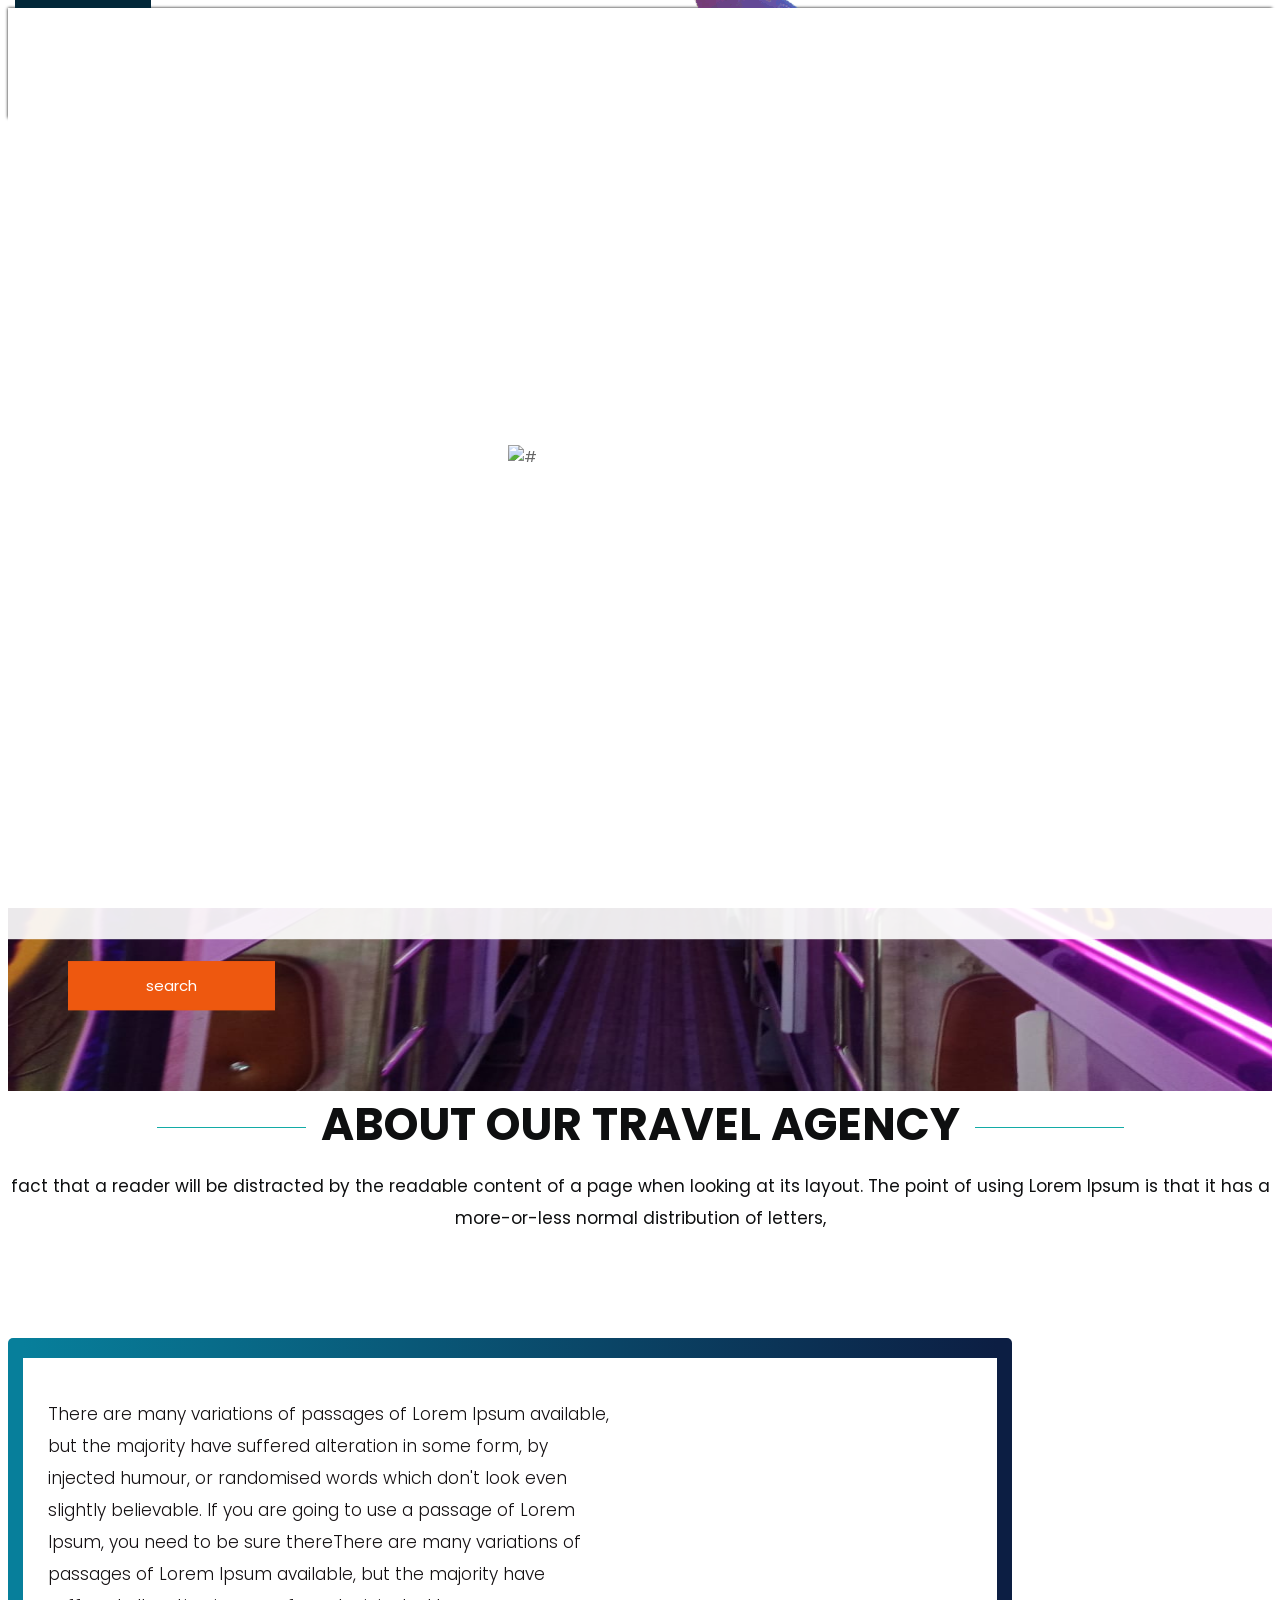
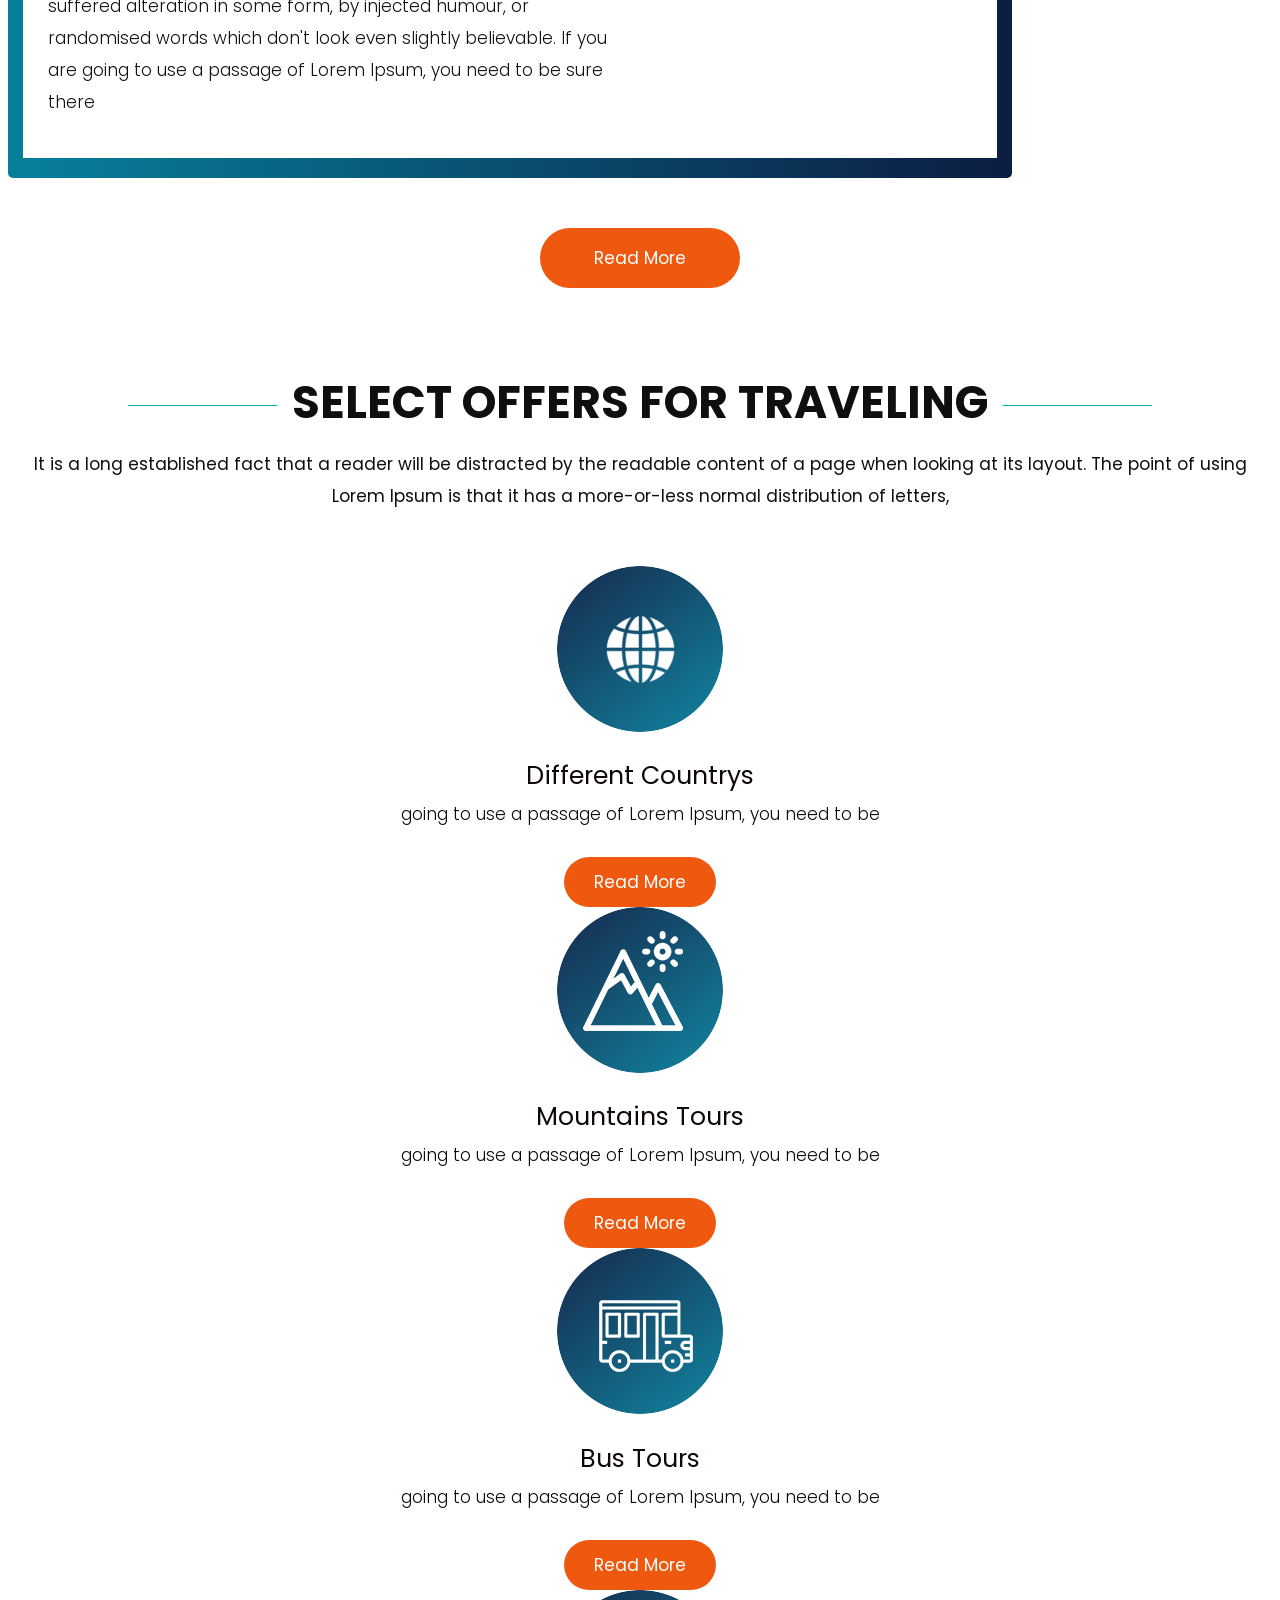
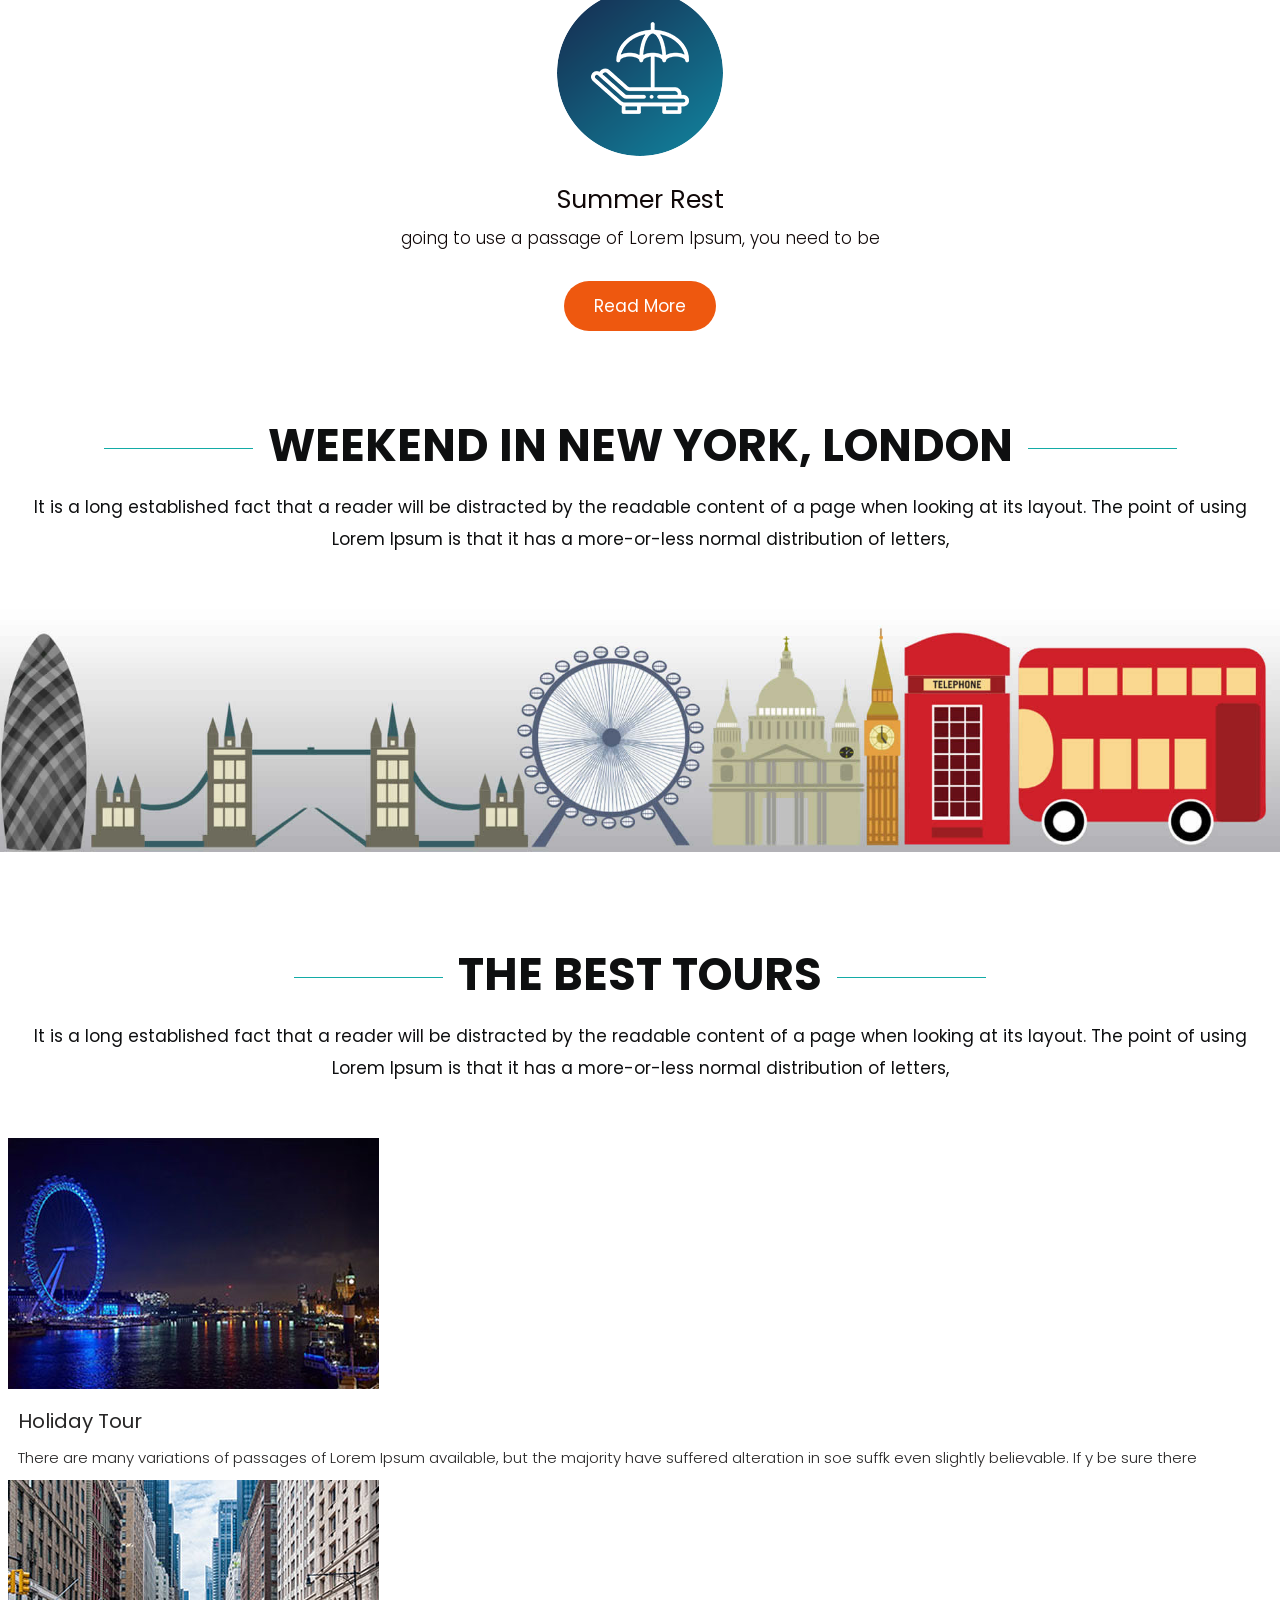
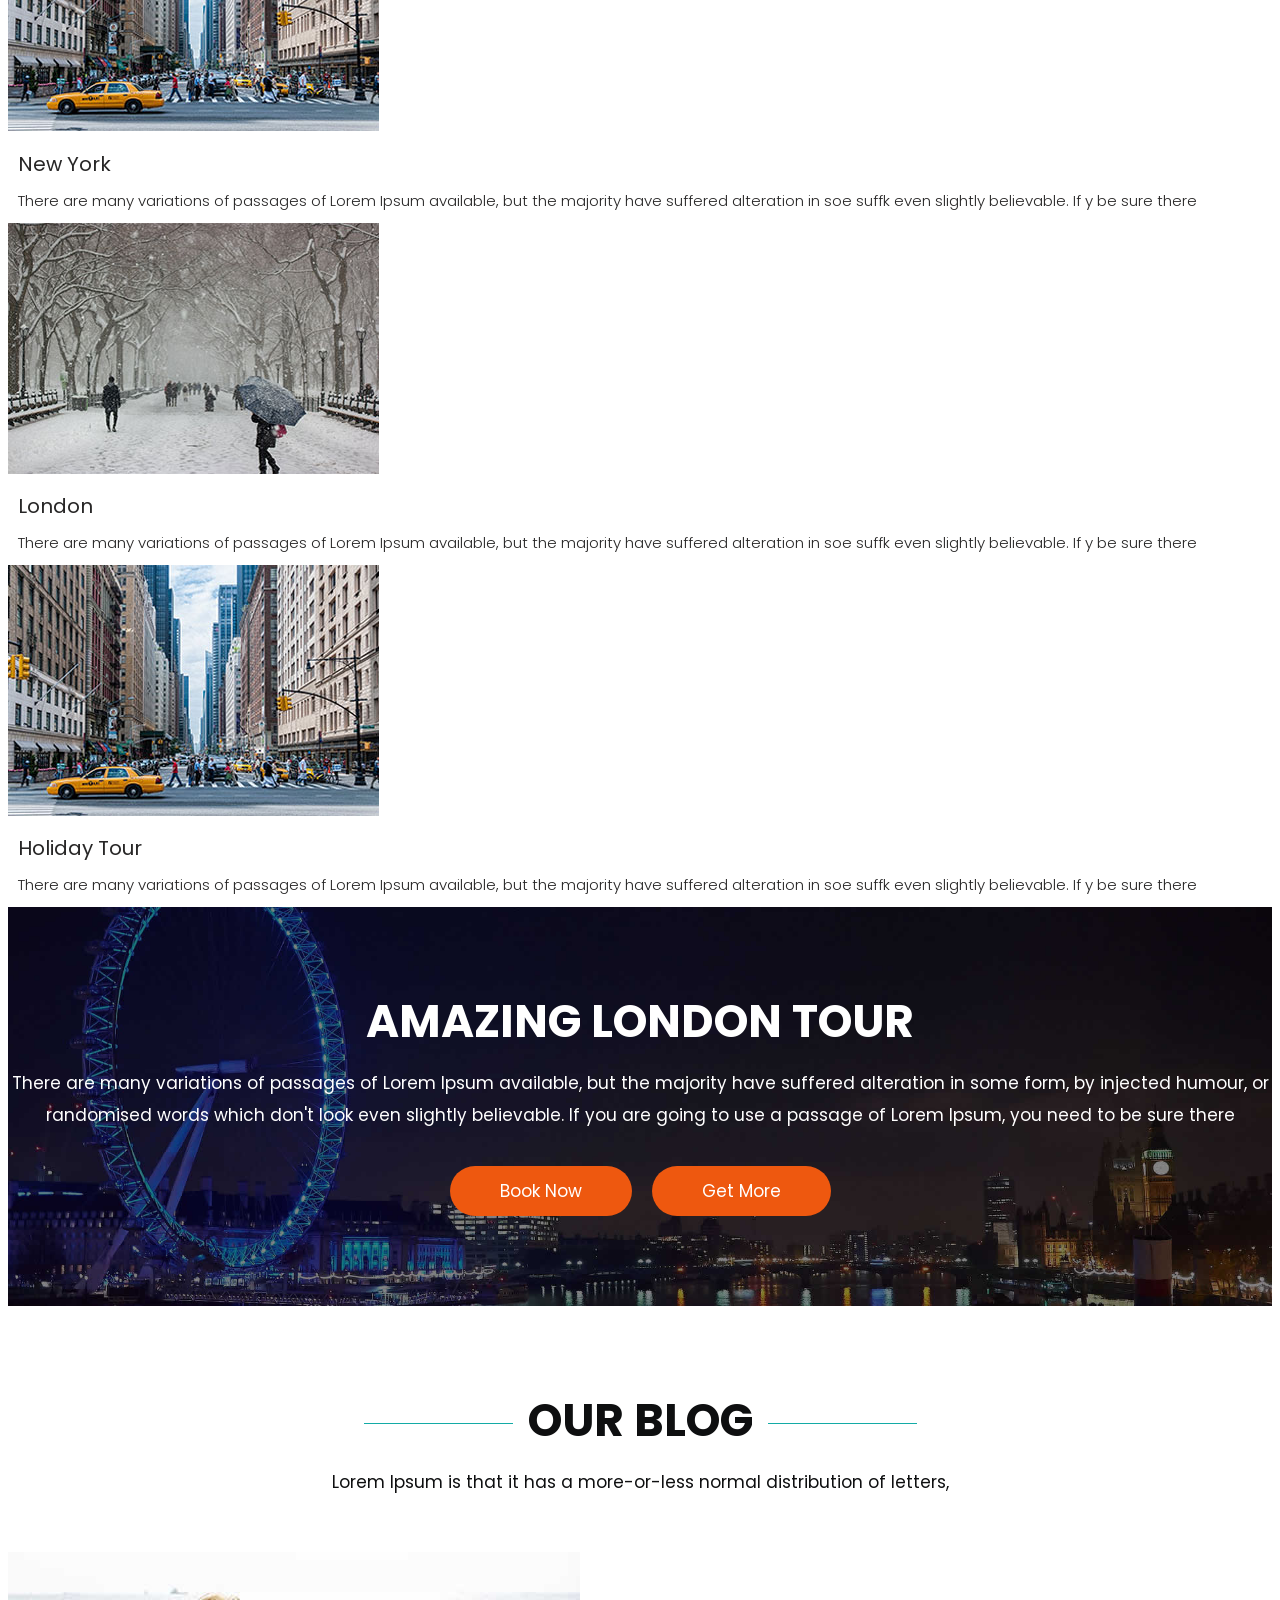
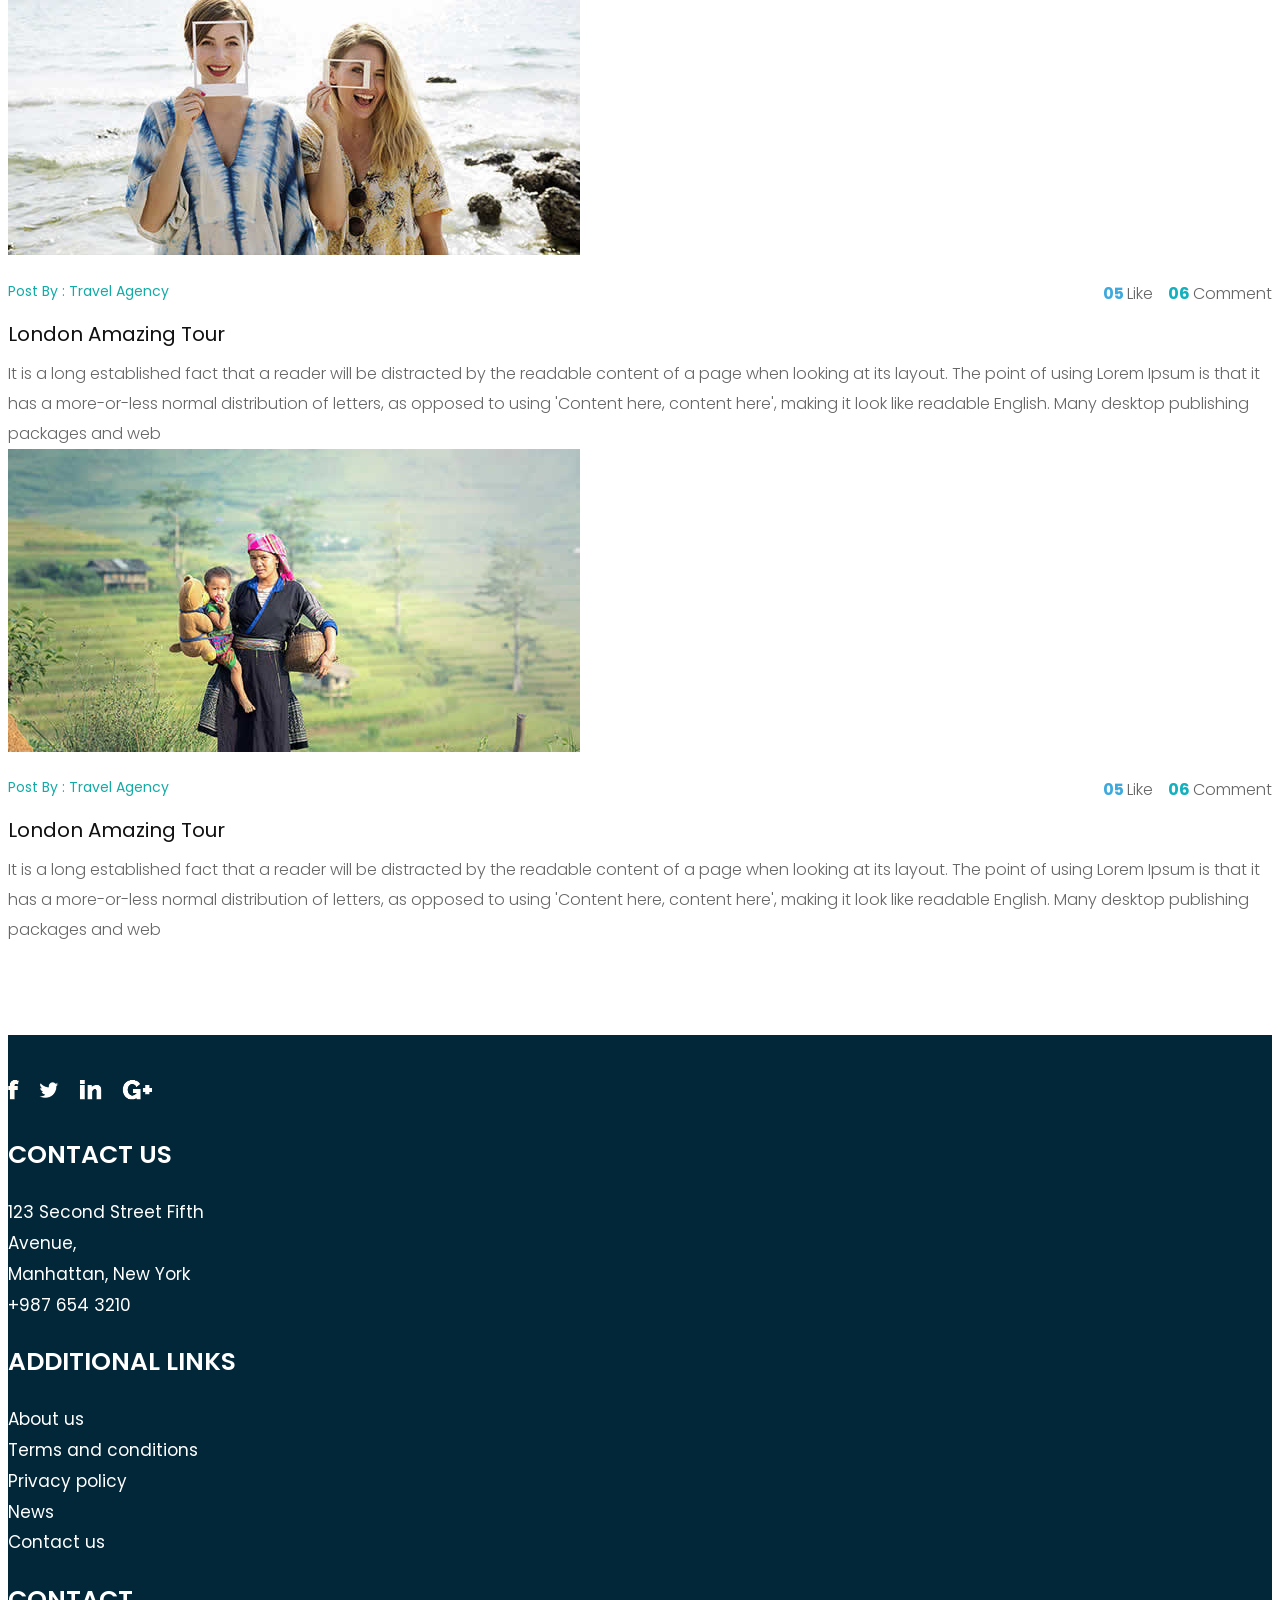
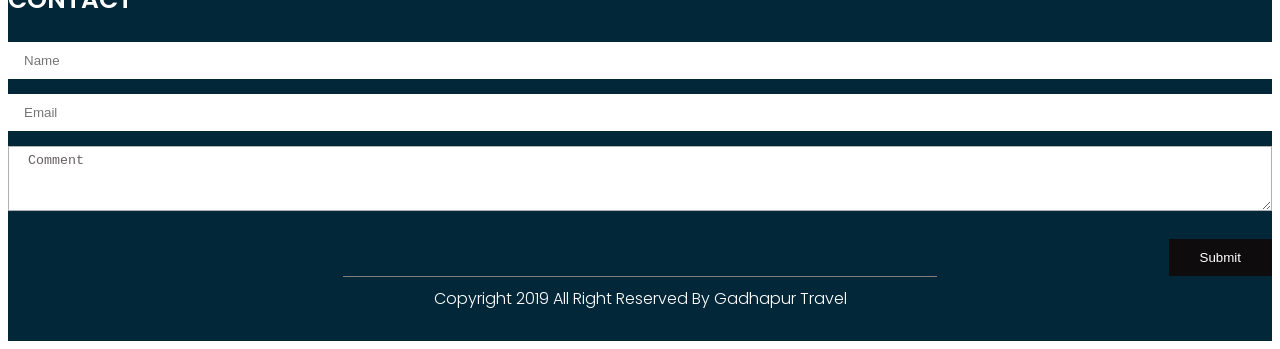
==== commit f5441162: "new" ====
--- a/index.html
+++ b/index.html
@@ -61,7 +61,7 @@
                   <div class="col-xl-3 col-lg-3 col-md-3 col-sm-3 col logo_section">
                      <div class="full">
                         <div class="center-desk">
-                           <div class="logo"> <a href="index.html"><img src="images/1.jpg" alt="#"></a> </div>
+                           <div class="logo"> <a href="index.html">Gadhapur BUs</div>
                         </div>
                      </div>
                   </div>
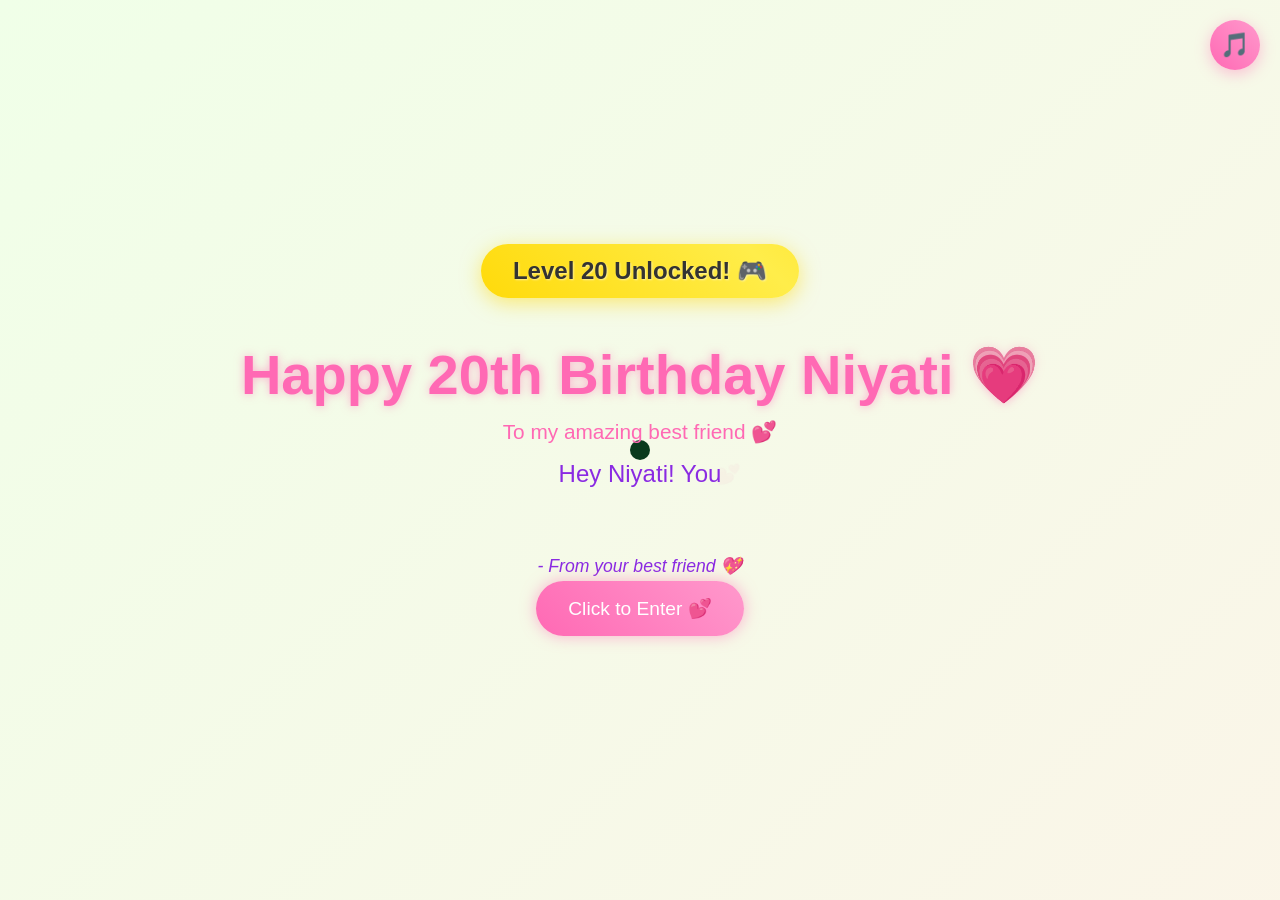
==== commit b047513f: "happist bday" ====
--- a/index.html
+++ b/index.html
@@ -1,443 +1,73 @@
 <!DOCTYPE html>
 <html lang="en">
-   <head>
-      <!-- basic -->
-      <meta charset="utf-8">
-      <meta http-equiv="X-UA-Compatible" content="IE=edge">
-      <!-- mobile metas -->
-      <meta name="viewport" content="width=device-width, initial-scale=1">
-      <meta name="viewport" content="initial-scale=1, maximum-scale=1">
-      <!-- site metas -->
-      <title>gadhapur travel</title>
-      <meta name="keywords" content="">
-      <meta name="description" content="">
-      <meta name="author" content="">
-      <!-- bootstrap css -->
-      <link rel="stylesheet" href="css/bootstrap.min.css">
-      <!-- style css -->
-      <link rel="stylesheet" href="css/style.css">
-      <!-- Responsive-->
-      <link rel="stylesheet" href="css/responsive.css">
-      <!-- fevicon -->
-      <link rel="icon" href="images/fevicon.png" type="image/gif" />
-      <!-- Scrollbar Custom CSS -->
-      <link rel="stylesheet" href="css/jquery.mCustomScrollbar.min.css">
-      <!-- Tweaks for older IEs-->
-      <!-- owl stylesheets --> 
-      <link rel="stylesheet" href="css/owl.carousel.min.css">
-      <link rel="stylesheet" href="css/owl.theme.default.min.css">
-      <!--[if lt IE 9]>
-      <script src="https://oss.maxcdn.com/html5shiv/3.7.3/html5shiv.min.js"></script>
-      <script src="https://oss.maxcdn.com/respond/1.4.2/respond.min.js"></script><![endif]-->
-   </head>
-   <!-- body -->
-   <body class="main-layout">
-      <!-- loader  -->
-      <div class="loader_bg">
-         <div class="loader"><img src="images/loading.gif" alt="#" /></div>
-      </div>
-      <!-- end loader -->
-      <!-- header -->
-      <header>
-         <!-- header inner -->
-         <div class="header">
-            <div class="header_white_section">
-               <div class="container-fluid">
-                  <div class="row">
-                     <div class="col-md-12">
-                        <div class="header_information">
-                           <ul>
-                              <li><img src="images/1.png" alt="#"/> Main sheri lakhanaka</li>
-                              <li><img src="images/2.png" alt="#"/> +71  5678954378</li>
-                              <li><img src="images/3.png" alt="#"/> gadhapurtravel@gmail.com</li>
-                           </ul>
-                        </div>
-                     </div>
-                  </div>
-               </div>
+<head>
+    <meta charset="UTF-8">
+    <meta name="viewport" content="width=device-width, initial-scale=1.0">
+    <!-- CUSTOMIZE: Change the title -->
+    <title>Happy 20th Birthday Niyati! 💖</title>
+    <!-- CUSTOMIZE: Change favicon to your own icon -->
+    <link rel="icon" type="image/png" href="favicon.png">
+    <!-- Preload Images - CUSTOMIZE: Update with your image names -->
+    <link rel="preload" as="image" href="new_images/main.jpeg">
+    <link rel="preload" as="image" href="new_images/WhatsApp Image 2026-01-26 at 5.28.19 PM.jpeg">
+    <link rel="preload" as="image" href="new_images/WhatsApp Image 2026-01-26 at 5.31.11 PM.jpeg">
+    <link rel="preload" as="image" href="gif1.gif">
+    <link rel="preload" as="image" href="gif2.gif">
+    <!-- Preload Audio -->
+    <link rel="preload" as="audio" href="hbd.mp3">
+    <script src="https://cdnjs.cloudflare.com/ajax/libs/gsap/3.12.2/gsap.min.js"></script>
+    <link rel="stylesheet" href="home.css">
+</head>
+<body>
+    <!-- Loading Screen -->
+    <div id="loading-screen" class="loading-screen">
+        <div class="loading-heart">💖</div>
+        <div class="loading-text">Loading magic...</div>
+    </div>
+
+    <audio id="bgMusic" loop>
+        <source src="hbd.mp3" type="audio/mpeg">
+    </audio>
+    <div class="music-toggle" id="musicToggle" title="Toggle Music">
+        <span class="music-icon">🎵</span>
+    </div>
+    <div class="cursor"></div>
+    <div class="container">
+        <div id="countdown-section" class="countdown-section">
+            <h2 class="countdown-title">Birthday Countdown</h2>
+            <div class="countdown-timer">
+                <div class="countdown-item">
+                    <span id="days" class="countdown-number">00</span>
+                    <span class="countdown-label">Days</span>
+                </div>
+                <div class="countdown-item">
+                    <span id="hours" class="countdown-number">00</span>
+                    <span class="countdown-label">Hours</span>
+                </div>
+                <div class="countdown-item">
+                    <span id="minutes" class="countdown-number">00</span>
+                    <span class="countdown-label">Minutes</span>
+                </div>
+                <div class="countdown-item">
+                    <span id="seconds" class="countdown-number">00</span>
+                    <span class="countdown-label">Seconds</span>
+                </div>
             </div>
-            <div class="container">
-               <div class="row">
-                  <div class="col-xl-3 col-lg-3 col-md-3 col-sm-3 col logo_section">
-                     <div class="full">
-                        <div class="center-desk">
-                           <div class="logo"> <a href="index.html">Gadhapur BUs</div>
-                        </div>
-                     </div>
-                  </div>
-                  <div class="col-xl-9 col-lg-9 col-md-9 col-sm-9">
-                     <div class="menu-area">
-                        <div class="limit-box">
-                           <nav class="main-menu">
-                              <ul class="menu-area-main">
-                                 <li class="active"> <a href="#">Home</a> </li>
-                                 <li> <a href="#about">About</a> </li>
-                                 <li><a href="#travel">Travel</a></li>
-                                 <li><a href="#blog">Blog</a></li>
-                                 <li><a href="#contact">Contact Us</a></li>
-                              </ul>
-                           </nav>
-                        </div>
-                     </div>
-                  </div>
-               </div>
-            </div>
-         </div>
-         <!-- end header inner -->
-      </header>
-      <!-- end header -->
-      <section >
-         <div class="banner-main">
-            <img style="height: 100vh; min-width: 100%;" src="images/newbanner.jpg" alt="#"/>
-            <div class="container">
-               <div class="text-bg">
-                  <h1>Khopala to Surat<br>
-                     <strong class="white">Amazing Tour</strong></h1>
-                  <div class="button_section"> <a class="main_bt" href="#">Read More</a>  </div>
-                  <div class="container">
-                     <form class="main-form">
-                        <h3>Find Your Tour</h3>
-                        <div class="row">
-                           <div class="col-md-9">
-                              <div class="row">
-                                 <div class="col-xl-4 col-lg-4 col-md-4 col-sm-6 col-12">
-                                    <label >Keywords</label>
-                                    <input class="form-control" placeholder="" type="text" name="">
-                                 </div>
-                                 <div class="col-xl-4 col-lg-4 col-md-4 col-sm-6 col-12">
-                                    <label >Category</label>
-                                    <select class="form-control" name="Any">
-                                       <option>Any</option>
-                                       <option>Option 1</option>
-                                       <option>Option 2</option>
-                                       <option>Option 3</option>
-                                    </select>
-                                 </div>
-                                 <div class="col-xl-4 col-lg-4 col-md-4 col-sm-6 col-12">
-                                    <label >Min Price</label>
-                                    <input class="form-control" placeholder="00.0" type="text" name="00.0">
-                                 </div>
-                                 <div class="col-xl-4 col-lg-4 col-md-4 col-sm-6 col-12">
-                                    <label >Duration</label>
-                                    <input class="form-control" placeholder="Any" type="text" name="Any">
-                                 </div>
-                                 <div class="col-xl-4 col-lg-4 col-md-4 col-sm-6 col-12">
-                                    <label >Date</label>
-                                    <input class="form-control" placeholder="Any" type="date" name="Any">
-                                 </div>
-                                 <div class="col-xl-4 col-lg-4 col-md-4 col-sm-6 col-12">
-                                    <label >Max Price</label>
-                                    <input class="form-control" placeholder="00.0" type="text" name="00.0">
-                                 </div>
-                              </div>
-                           </div>
-                           <div class="col-xl-3 col-lg-3 col-md-3 col-sm-12 col-12">
-                              <a href="#">search</a>
-                           </div>
-                        </div>
-                     </form>
-                  </div>
-               </div>
-            </div>
-         </div>
-      </section>
-      <!-- about -->
-      <div id="about" class="about">
-         <div class="container">
-            <div class="row">
-               <div class="col-md-12 ">
-                  <div class="titlepage">
-                     <h2>About  our travel agency</h2>
-                     <span> fact that a reader will be distracted by the readable content of a page when looking at its layout. The point of using Lorem Ipsum is that it has a more-or-less normal distribution of letters,</span>
-                  </div>
-               </div>
-            </div>
-         </div>
-         <div class="bg">
-            <div class="container">
-               <div class="row">
-                  <div class="col-xl-12 col-lg-12 col-md-12 col-sm-12">
-                     <div class="about-box">
-                        <p> <span>There are many variations of passages of Lorem Ipsum available, but the majority have suffered alteration in some form, by injected humour, or randomised words which don't look even slightly believable. If you are going to use a passage of Lorem Ipsum, you need to be sure thereThere are many variations of passages of Lorem Ipsum available, but the majority have suffered alteration in some form, by injected humour, or randomised words which don't look even slightly believable. If you are going to use a passage of Lorem Ipsum, you need to be sure there</span></p>
-                        <div class="palne-img-area">
-                           <img src="images/plane-img.png" alt="images">
-                        </div>
-                     </div>
-                  </div>
-               </div>
-            </div>
-            <a href="#">Read More</a>
-         </div>
-      </div>
-      <!-- end about -->
-      <!-- traveling -->
-      <div id="travel" class="traveling">
-         <div class="container">
-            <div class="row">
-               <div class="col-md-12 ">
-                  <div class="titlepage">
-                     <h2>Select Offers For Traveling</h2>
-                     <span>It is a long established fact that a reader will be distracted by the readable content of a page when looking at its layout. The point of using Lorem Ipsum is that it has a more-or-less normal distribution of letters,</span> 
-                  </div>
-               </div>
-            </div>
-            <div class="row">
-               <div class="col-xl-3 col-lg-3 col-md-6 col-sm-12">
-                  <div class="traveling-box">
-                     <i><img src="icon/travel-icon.png" alt="icon"/></i>
-                     <h3>Different Countrys</h3>
-                     <p> going to use a passage of Lorem Ipsum, you need to be </p>
-                     <div class="read-more">
-                        <a  href="#">Read More</a>
-                     </div>
-                  </div>
-               </div>
-               <div class="col-xl-3 col-lg-3 col-md-6 col-sm-12">
-                  <div class="traveling-box">
-                     <i><img src="icon/travel-icon2.png" alt="icon"/></i>
-                     <h3>Mountains Tours</h3>
-                     <p> going to use a passage of Lorem Ipsum, you need to be </p>
-                     <div class="read-more">
-                        <a  href="#">Read More</a>
-                     </div>
-                  </div>
-               </div>
-               <div class="col-xl-3 col-lg-3 col-md-6 col-sm-12">
-                  <div class="traveling-box">
-                     <i><img src="icon/travel-icon3.png" alt="icon"/></i>
-                     <h3>Bus Tours</h3>
-                     <p> going to use a passage of Lorem Ipsum, you need to be </p>
-                     <div class="read-more">
-                        <a  href="#">Read More</a>
-                     </div>
-                  </div>
-               </div>
-               <div class="col-xl-3 col-lg-3 col-md-6 col-sm-12">
-                  <div class="traveling-box">
-                     <i><img src="icon/travel-icon4.png" alt="icon"/></i>
-                     <h3>Summer Rest</h3>
-                     <p> going to use a passage of Lorem Ipsum, you need to be </p>
-                     <div class="read-more">
-                        <a  href="#">Read More</a>
-                     </div>
-                  </div>
-               </div>
-            </div>
-         </div>
-      </div>
-      <!-- end traveling -->
-      <!--London -->
-      <div class="London">
-         <div class="container">
-            <div class="row">
-               <div class="col-md-12">
-                  <div class="titlepage">
-                     <h2>Weekend in New York, London</h2>
-                     <span>It is a long established fact that a reader will be distracted by the readable content of a page when looking at its layout. The point of using Lorem Ipsum is that it has a more-or-less normal distribution of letters,</span> 
-                  </div>
-               </div>
-            </div>
-         </div>
-         <div class="container-fluid">
-            <div class="London-img">
-               <figure><img src="images/London.jpg" alt="img"/></figure>
-            </div>
-         </div>
-      </div>
-      <!-- end London -->
-      <!--Tours -->
-      <div class="Tours">
-         <div class="container">
-            <div class="row">
-               <div class="col-md-12">
-                  <div class="titlepage">
-                     <h2>The Best Tours</h2>
-                     <span>It is a long established fact that a reader will be distracted by the readable content of a page when looking at its layout. The point of using Lorem Ipsum is that it has a more-or-less normal distribution of letters,</span> 
-                  </div>
-               </div>
-            </div>
-            <section id="demos">
-               <div class="row">
-                  <div class="col-md-12">
-                     <div class="owl-carousel owl-theme">
-                        <div class="item">
-                           <img class="img-responsive" src="images/1.jpg" alt="#" />
-                           <h3>Holiday Tour</h3>
-                           <p>There are many variations of passages of Lorem Ipsum available, but the majority have suffered alteration in soe suffk even slightly believable. If y be sure there</p>
-                        </div>
-                        <div class="item">
-                           <img class="img-responsive" src="images/2.jpg" alt="#" />
-                           <h3>New York</h3>
-                           <p>There are many variations of passages of Lorem Ipsum available, but the majority have suffered alteration in soe suffk even slightly believable. If y be sure there</p>
-                        </div>
-                        <div class="item">
-                           <img class="img-responsive" src="images/3.jpg" alt="#" />
-                           <h3>London</h3>
-                           <p>There are many variations of passages of Lorem Ipsum available, but the majority have suffered alteration in soe suffk even slightly believable. If y be sure there</p>
-                        </div>
-                        <div class="item">
-                           <img class="img-responsive" src="images/2.jpg" alt="#" />
-                           <h3>Holiday Tour</h3>
-                           <p>There are many variations of passages of Lorem Ipsum available, but the majority have suffered alteration in soe suffk even slightly believable. If y be sure there</p>
-                        </div>
-                     </div>
-                  </div>
-               </div>
-            </section>
-         </div>
-      </div>
-      <!-- end Tours -->
-      <!-- Amazing -->
-      <div class="amazing">
-         <div class="container">
-            <div class="row">
-               <div class="col-md-12">
-                  <div class="amazing-box">
-                     <h2>Amazing London Tour</h2>
-                     <span>There are many variations of passages of Lorem Ipsum available, but the majority have suffered alteration in some form, by injected humour, or randomised words which don't look even slightly believable. If you are going to use a passage of Lorem Ipsum, you need to be sure there</span>
-                     <a href="#">Book Now</a><a href="#">Get More</a>
-                  </div>
-               </div>
-            </div>
-         </div>
-      </div>
-      <!-- end Amazing -->
-      <!-- our blog -->
-      <div id="blog" class="blog">
-         <div class="container">
-            <div class="row">
-               <div class="col-md-12">
-                  <div class="titlepage">
-                     <h2>Our Blog</h2>
-                     <span>Lorem Ipsum is that it has a more-or-less normal distribution of letters,</span> 
-                  </div>
-               </div>
-            </div>
-            <div class="row">
-               <div class="col-xl-6 col-lg-6 col-md-6 col-sm-12">
-                  <div class="blog-box">
-                     <figure><img src="images/blog-image0.jpg" alt="#"/>
-                        <span>4 Feb 2019</span>
-                     </figure>
-                     <div class="travel">
-                        <span>Post  By :  Travel  Agency</span> 
-                        <p><strong class="Comment"> 06 </strong>  Comment</p>
-                        <p><strong class="like">05 </strong>Like</p>
-                     </div>
-                     <h3>London Amazing Tour</h3>
-                     <p>It is a long established fact that a reader will be distracted by the readable content of a page when looking at its layout. The point of using Lorem Ipsum is that it has a more-or-less normal distribution of letters, as opposed to using 'Content here, content here', making it look like readable English. Many desktop publishing packages and web</p>
-                  </div>
-               </div>
-               <div class="col-xl-6 col-lg-6 col-md-6 col-sm-12">
-                  <div class="blog-box">
-                     <figure><img src="images/blog-image.jpg" alt="#"/>
-                        <span>10 Feb 2019</span>
-                     </figure>
-                     <div class="travel">
-                        <span>Post  By :  Travel  Agency</span> 
-                        <p><strong class="Comment"> 06 </strong>  Comment</p>
-                        <p><strong class="like">05 </strong>Like</p>
-                     </div>
-                     <h3>London Amazing Tour</h3>
-                     <p>It is a long established fact that a reader will be distracted by the readable content of a page when looking at its layout. The point of using Lorem Ipsum is that it has a more-or-less normal distribution of letters, as opposed to using 'Content here, content here', making it look like readable English. Many desktop publishing packages and web</p>
-                  </div>
-               </div>
-            </div>
-         </div>
-      </div>
-      <!-- end our blog -->
-      <!-- footer -->
-      <footer>
-         <div id="contact" class="footer">
-            <div class="container">
-               <div class="row pdn-top-30">
-                  <div class="col-xl-12 col-lg-12 col-md-12 col-sm-12">
-                     <ul class="location_icon">
-                        <li> <a href="#"><img src="icon/facebook.png"></a></li>
-                        <li> <a href="#"><img src="icon/Twitter.png"></a></li>
-                        <li> <a href="#"><img src="icon/linkedin.png"></a></li>
-                        <li> <a href="#"><img src="icon/instagram.png"></a></li>
-                     </ul>
-                  </div>
-                  <div class="col-xl-3 col-lg-3 col-md-6 col-sm-12">
-                     <div class="Follow">
-                        <h3>CONTACT US</h3>
-                        <span>123 Second Street Fifth <br>Avenue,<br>
-                        Manhattan, New York<br>
-                        +987 654 3210</span>
-                     </div>
-                  </div>
-                  <div class="col-xl-3 col-lg-3 col-md-6 col-sm-12">
-                     <div class="Follow">
-                        <h3>ADDITIONAL LINKS</h3>
-                        <ul class="link">
-                           <li> <a href="#">About us</a></li>
-                           <li> <a href="#">Terms and conditions</a></li>
-                           <li> <a href="#"> Privacy policy</a></li>
-                           <li> <a href="#">News</a></li>
-                           <li> <a href="#"> Contact us</a></li>
-                        </ul>
-                     </div>
-                  </div>
-                  <div class="col-xl-6 col-lg-6 col-md-6 col-sm-12">
-                     <div class="Follow">
-                        <h3> Contact</h3>
-                        <div class="row">
-                           <div class="col-xl-6 col-lg-6 col-md-6 col-sm-6">
-                              <input class="Newsletter" placeholder="Name" type="text">
-                           </div>
-                           <div class="col-xl-6 col-lg-6 col-md-6 col-sm-6">
-                              <input class="Newsletter" placeholder="Email" type="text">
-                           </div>
-                           <div class="col-xl-12 col-lg-12 col-md-12 col-sm-12">
-                              <textarea class="textarea" placeholder="comment" type="text">Comment</textarea>
-                           </div>
-                        </div>
-                        <button class="Subscribe">Submit</button>
-                     </div>
-                  </div>
-               </div>
-               <div class="copyright">
-                  <div class="container">
-                     <p>Copyright 2019 All Right Reserved By <a href="https://html.design/">Gadhapur Travel</a></p>
-                  </div>
-               </div>
-            </div>
-         </div>
-      </footer>
-      <!-- end footer -->
-      <!-- Javascript files-->
-      <script src="js/jquery.min.js"></script>
-      <script src="js/popper.min.js"></script>
-      <script src="js/bootstrap.bundle.min.js"></script>
-      <script src="js/jquery-3.0.0.min.js"></script>
-      <script src="js/plugin.js"></script>
-      <!-- sidebar -->
-      <script src="js/jquery.mCustomScrollbar.concat.min.js"></script>
-      <script src="js/custom.js"></script>
-      <!-- javascript --> 
-      <script src="js/owl.carousel.js"></script>
-      <script>
-         $(document).ready(function() {
-           var owl = $('.owl-carousel');
-           owl.owlCarousel({
-             margin: 10,
-             nav: true,
-             loop: true,
-             responsive: {
-               0: {
-                 items: 1
-               },
-               600: {
-                 items: 2
-               },
-               1000: {
-                 items: 3
-               }
-             }
-           })
-         })
-      </script>
-     
-   </body>
-</html>+        </div>
+        <div id="birthday-content" class="birthday-content" style="display: none;">
+            <!-- CUSTOMIZE: Change the age -->
+            <div class="level-up-badge">Level 20 Unlocked! 🎮</div>
+            <!-- CUSTOMIZE: Change the name -->
+            <h1>Happy 20th Birthday Niyati 💗</h1>
+            <!-- CUSTOMIZE: Change nickname or remove this line -->
+            <p class="nickname-text">To my amazing best friend 💕</p>
+            <div class="greeting"></div>
+            <!-- CUSTOMIZE: Change your name -->
+            <p class="from-text">- From your best friend 💖</p>
+            <button class="cta-button">Click to Enter 💕</button>
+        </div>
+    </div>
+
+    <script src="home.js"></script>
+</body>
+</html>
--- a/home.css
+++ b/home.css
@@ -0,0 +1,297 @@
+* {
+    margin: 0;
+    padding: 0;
+    box-sizing: border-box;
+    cursor: none;
+}
+
+body {
+    min-height: 100vh;
+    display: flex;
+    flex-direction: column;
+    align-items: center;
+    justify-content: center;
+    /* CUSTOMIZE: Change gradient colors for different theme */
+    background: linear-gradient(-45deg, #fee9f7, #e8f5fe, #fef2e8, #f0ffe8);
+    background-size: 400% 400%;
+    animation: gradientBG 15s ease infinite;
+    font-family: 'Arial Rounded MT Bold', Arial, sans-serif;
+    overflow: hidden;
+    position: relative;
+}
+
+.cursor {
+    width: 20px;
+    height: 20px;
+    /* CUSTOMIZE: Change cursor color */
+    background: pink;
+    border-radius: 50%;
+    position: fixed;
+    pointer-events: none;
+    mix-blend-mode: difference;
+    transition: transform 0.2s;
+}
+
+.container {
+    text-align: center;
+    z-index: 1;
+}
+
+/* Countdown Timer Styles */
+.countdown-section {
+    text-align: center;
+}
+
+.countdown-title {
+    font-size: 2.5rem;
+    /* CUSTOMIZE: Change primary color */
+    color: #ff69b4;
+    text-shadow: 0 0 10px rgba(255, 105, 180, 0.5);
+    margin-bottom: 2rem;
+    animation: fadeInScale 1s ease;
+}
+
+.countdown-timer {
+    display: flex;
+    justify-content: center;
+    gap: 1.5rem;
+    flex-wrap: wrap;
+    margin-bottom: 2rem;
+}
+
+.countdown-item {
+    background: rgba(255, 255, 255, 0.9);
+    border-radius: 15px;
+    padding: 1.5rem 2rem;
+    min-width: 100px;
+    box-shadow: 0 10px 30px rgba(255, 105, 180, 0.2);
+    transition: transform 0.3s;
+}
+
+.countdown-item:hover {
+    transform: translateY(-5px);
+}
+
+.countdown-number {
+    display: block;
+    font-size: 3rem;
+    font-weight: bold;
+    /* CUSTOMIZE: Change number color */
+    color: #ff69b4;
+    line-height: 1;
+}
+
+.countdown-label {
+    display: block;
+    font-size: 0.9rem;
+    /* CUSTOMIZE: Change label color */
+    color: #8a2be2;
+    text-transform: uppercase;
+    margin-top: 0.5rem;
+}
+
+.birthday-content {
+    animation: fadeInScale 1s ease;
+}
+
+@keyframes fadeInScale {
+    from {
+        opacity: 0;
+        transform: scale(0.9);
+    }
+    to {
+        opacity: 1;
+        transform: scale(1);
+    }
+}
+
+h1 {
+    font-size: 3.5rem;
+    /* CUSTOMIZE: Change title color */
+    color: #ff69b4;
+    text-shadow: 0 0 10px rgba(255, 105, 180, 0.5);
+    margin-bottom: 2rem;
+    opacity: 0;
+}
+
+.greeting {
+    font-size: 1.5rem;
+    /* CUSTOMIZE: Change greeting color */
+    color: #8a2be2;
+    margin-bottom: 3rem;
+    min-height: 2em;
+}
+
+.cta-button {
+    padding: 1rem 2rem;
+    font-size: 1.2rem;
+    /* CUSTOMIZE: Change button gradient */
+    background: linear-gradient(45deg, #ff69b4, #ff99cc);
+    border: none;
+    border-radius: 50px;
+    color: white;
+    cursor: pointer;
+    box-shadow: 0 0 15px rgba(255, 105, 180, 0.5);
+    transition: transform 0.3s, box-shadow 0.3s;
+    opacity: 0;
+}
+
+.cta-button:hover {
+    transform: scale(1.1);
+    box-shadow: 0 0 25px rgba(255, 105, 180, 0.7);
+}
+
+.floating {
+    position: absolute;
+    pointer-events: none;
+    opacity: 0;
+}
+
+@keyframes gradientBG {
+    0% { background-position: 0% 50%; }
+    50% { background-position: 100% 50%; }
+    100% { background-position: 0% 50%; }
+}
+
+@media (max-width: 768px) {
+    h1 { font-size: 2rem; }
+    .greeting { font-size: 1.2rem; }
+    .cta-button { font-size: 1rem; }
+}
+
+/* Music Toggle Button */
+.music-toggle {
+    position: fixed;
+    top: 20px;
+    right: 20px;
+    width: 50px;
+    height: 50px;
+    /* CUSTOMIZE: Change music button gradient */
+    background: linear-gradient(45deg, #ff69b4, #ff99cc);
+    border-radius: 50%;
+    display: flex;
+    align-items: center;
+    justify-content: center;
+    cursor: pointer;
+    z-index: 1000;
+    box-shadow: 0 4px 15px rgba(255, 105, 180, 0.4);
+    transition: transform 0.3s, box-shadow 0.3s;
+}
+
+.music-toggle:hover {
+    transform: scale(1.1);
+    box-shadow: 0 6px 20px rgba(255, 105, 180, 0.6);
+}
+
+.music-toggle.playing {
+    animation: pulse 1s ease-in-out infinite;
+}
+
+.music-icon {
+    font-size: 1.5rem;
+}
+
+@keyframes pulse {
+    0%, 100% { transform: scale(1); }
+    50% { transform: scale(1.1); }
+}
+
+/* Level Up Badge */
+.level-up-badge {
+    display: inline-block;
+    background: linear-gradient(45deg, #ffd700, #ffed4a, #ffd700);
+    background-size: 200% 200%;
+    animation: shimmer 2s ease-in-out infinite, levelUpPop 0.6s ease-out;
+    color: #333;
+    font-size: 1.5rem;
+    font-weight: bold;
+    padding: 0.8rem 2rem;
+    border-radius: 50px;
+    margin-bottom: 1.5rem;
+    box-shadow: 0 5px 20px rgba(255, 215, 0, 0.5);
+    text-shadow: 1px 1px 2px rgba(255, 255, 255, 0.5);
+}
+
+@keyframes shimmer {
+    0% { background-position: 0% 50%; }
+    50% { background-position: 100% 50%; }
+    100% { background-position: 0% 50%; }
+}
+
+@keyframes levelUpPop {
+    0% { transform: scale(0); opacity: 0; }
+    50% { transform: scale(1.2); }
+    100% { transform: scale(1); opacity: 1; }
+}
+
+/* Nickname and From text */
+.nickname-text {
+    font-size: 1.3rem;
+    /* CUSTOMIZE: Change nickname text color */
+    color: #ff69b4;
+    margin-bottom: 1rem;
+    opacity: 0;
+    animation: fadeIn 1s ease 0.5s forwards;
+}
+
+.from-text {
+    font-size: 1.1rem;
+    /* CUSTOMIZE: Change from text color */
+    color: #8a2be2;
+    font-style: italic;
+    margin-top: 1rem;
+    margin-bottom: 1.5rem;
+    opacity: 0;
+    animation: fadeIn 1s ease 1s forwards;
+}
+
+@keyframes fadeIn {
+    to { opacity: 1; }
+}
+
+/* Loading Screen */
+.loading-screen {
+    position: fixed;
+    top: 0;
+    left: 0;
+    width: 100%;
+    height: 100%;
+    background: linear-gradient(-45deg, #fee9f7, #e8f5fe, #fef2e8, #f0ffe8);
+    background-size: 400% 400%;
+    animation: gradientBG 15s ease infinite;
+    display: flex;
+    flex-direction: column;
+    align-items: center;
+    justify-content: center;
+    z-index: 9999;
+    transition: opacity 0.5s ease;
+}
+
+.loading-screen.hidden {
+    opacity: 0;
+    pointer-events: none;
+}
+
+.loading-heart {
+    font-size: 4rem;
+    animation: heartbeat 1s ease-in-out infinite;
+}
+
+.loading-text {
+    font-size: 1.5rem;
+    /* CUSTOMIZE: Change loading text color */
+    color: #ff69b4;
+    margin-top: 1rem;
+    animation: pulse 1.5s ease-in-out infinite;
+}
+
+@keyframes heartbeat {
+    0%, 100% { transform: scale(1); }
+    50% { transform: scale(1.2); }
+}
+
+/* Hide cursor on touch devices */
+@media (hover: none) and (pointer: coarse) {
+    * { cursor: auto !important; }
+    .cursor { display: none !important; }
+}
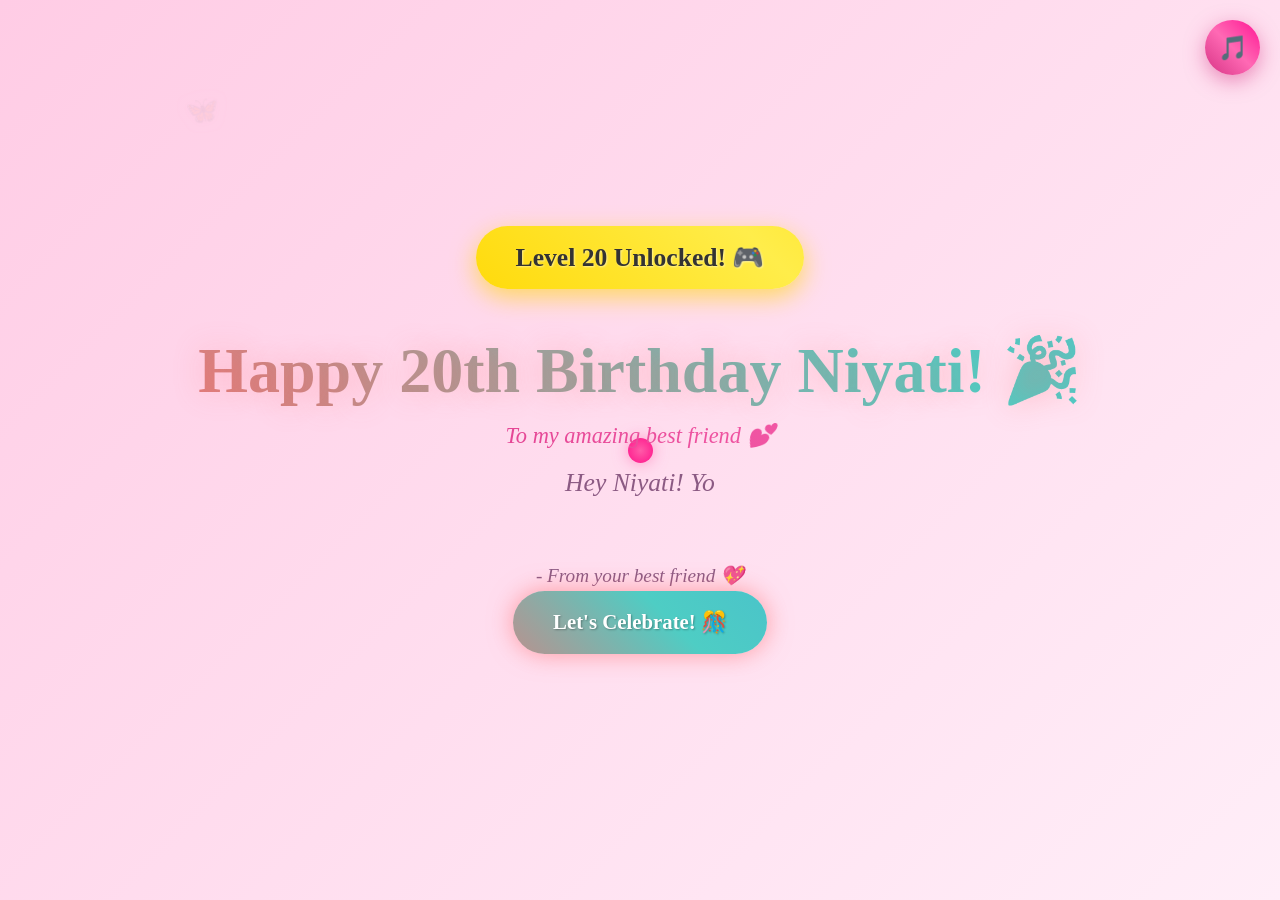
==== commit be65db4b: "new chnages" ====
--- a/index.html
+++ b/index.html
@@ -58,13 +58,13 @@
             <!-- CUSTOMIZE: Change the age -->
             <div class="level-up-badge">Level 20 Unlocked! 🎮</div>
             <!-- CUSTOMIZE: Change the name -->
-            <h1>Happy 20th Birthday Niyati 💗</h1>
+            <h1>Happy 20th Birthday Niyati! 🎉</h1>
             <!-- CUSTOMIZE: Change nickname or remove this line -->
             <p class="nickname-text">To my amazing best friend 💕</p>
             <div class="greeting"></div>
             <!-- CUSTOMIZE: Change your name -->
             <p class="from-text">- From your best friend 💖</p>
-            <button class="cta-button">Click to Enter 💕</button>
+            <button class="cta-button">Let's Celebrate! 🎊</button>
         </div>
     </div>
 
--- a/home.css
+++ b/home.css
@@ -11,25 +11,26 @@
     flex-direction: column;
     align-items: center;
     justify-content: center;
-    /* CUSTOMIZE: Change gradient colors for different theme */
-    background: linear-gradient(-45deg, #fee9f7, #e8f5fe, #fef2e8, #f0ffe8);
+    /* Sweet romantic gradient */
+    background: linear-gradient(-45deg, #ffb3d9, #ffe6f2, #fff0f5, #ffeef8, #ffcce5);
     background-size: 400% 400%;
     animation: gradientBG 15s ease infinite;
-    font-family: 'Arial Rounded MT Bold', Arial, sans-serif;
+    font-family: 'Georgia', 'Times New Roman', serif;
     overflow: hidden;
     position: relative;
 }
 
 .cursor {
-    width: 20px;
-    height: 20px;
-    /* CUSTOMIZE: Change cursor color */
-    background: pink;
+    width: 25px;
+    height: 25px;
+    /* Sweet heart cursor */
+    background: radial-gradient(circle, #ff69b4, #ff1493);
     border-radius: 50%;
     position: fixed;
     pointer-events: none;
-    mix-blend-mode: difference;
+    mix-blend-mode: multiply;
     transition: transform 0.2s;
+    box-shadow: 0 0 15px rgba(255, 105, 180, 0.6);
 }
 
 .container {
@@ -43,12 +44,14 @@
 }
 
 .countdown-title {
-    font-size: 2.5rem;
-    /* CUSTOMIZE: Change primary color */
-    color: #ff69b4;
-    text-shadow: 0 0 10px rgba(255, 105, 180, 0.5);
+    font-size: 2.8rem;
+    /* Sweet romantic color */
+    color: #d63384;
+    text-shadow: 0 0 20px rgba(214, 51, 132, 0.5);
     margin-bottom: 2rem;
     animation: fadeInScale 1s ease;
+    font-family: 'Georgia', serif;
+    font-style: italic;
 }
 
 .countdown-timer {
@@ -106,39 +109,62 @@
 }
 
 h1 {
-    font-size: 3.5rem;
-    /* CUSTOMIZE: Change title color */
-    color: #ff69b4;
-    text-shadow: 0 0 10px rgba(255, 105, 180, 0.5);
+    font-size: 4rem;
+    /* Friendship theme colors */
+    background: linear-gradient(45deg, #ff6b6b, #4ecdc4, #45b7d1, #96ceb4);
+    -webkit-background-clip: text;
+    -webkit-text-fill-color: transparent;
+    background-clip: text;
+    background-size: 300% 300%;
+    animation: friendshipGradient 4s ease infinite;
+    text-shadow: 0 0 30px rgba(255, 107, 107, 0.3);
     margin-bottom: 2rem;
     opacity: 0;
+    font-family: 'Georgia', serif;
+    font-weight: bold;
+    text-align: center;
+    line-height: 1.2;
+}
+
+@keyframes friendshipGradient {
+    0% { background-position: 0% 50%; }
+    50% { background-position: 100% 50%; }
+    100% { background-position: 0% 50%; }
 }
 
 .greeting {
-    font-size: 1.5rem;
-    /* CUSTOMIZE: Change greeting color */
-    color: #8a2be2;
+    font-size: 1.6rem;
+    /* Sweet message color */
+    color: #8b5a83;
     margin-bottom: 3rem;
     min-height: 2em;
+    font-family: 'Georgia', serif;
+    font-style: italic;
+    line-height: 1.4;
 }
 
 .cta-button {
-    padding: 1rem 2rem;
-    font-size: 1.2rem;
-    /* CUSTOMIZE: Change button gradient */
-    background: linear-gradient(45deg, #ff69b4, #ff99cc);
+    padding: 1.2rem 2.5rem;
+    font-size: 1.3rem;
+    /* Friendship theme button */
+    background: linear-gradient(45deg, #ff6b6b, #4ecdc4, #45b7d1, #96ceb4);
+    background-size: 300% 300%;
+    animation: friendshipGradient 4s ease infinite;
     border: none;
     border-radius: 50px;
     color: white;
     cursor: pointer;
-    box-shadow: 0 0 15px rgba(255, 105, 180, 0.5);
+    box-shadow: 0 0 25px rgba(255, 107, 107, 0.6);
     transition: transform 0.3s, box-shadow 0.3s;
     opacity: 0;
+    font-family: 'Georgia', serif;
+    font-weight: bold;
+    text-shadow: 1px 1px 2px rgba(0,0,0,0.3);
 }
 
 .cta-button:hover {
-    transform: scale(1.1);
-    box-shadow: 0 0 25px rgba(255, 105, 180, 0.7);
+    transform: scale(1.15);
+    box-shadow: 0 0 35px rgba(255, 107, 107, 0.8);
 }
 
 .floating {
@@ -154,9 +180,68 @@
 }
 
 @media (max-width: 768px) {
-    h1 { font-size: 2rem; }
-    .greeting { font-size: 1.2rem; }
-    .cta-button { font-size: 1rem; }
+    h1 { 
+        font-size: 2.5rem; 
+        padding: 0 1rem;
+        line-height: 1.3;
+    }
+    .greeting { 
+        font-size: 1.2rem; 
+        padding: 0 1rem;
+    }
+    .cta-button { 
+        font-size: 1rem; 
+        padding: 1rem 2rem;
+    }
+    .countdown-timer {
+        gap: 1rem;
+        padding: 0 1rem;
+    }
+    .countdown-item {
+        padding: 1.2rem 1.5rem;
+        min-width: 80px;
+    }
+    .countdown-number {
+        font-size: 2.5rem;
+    }
+    .countdown-title {
+        font-size: 2rem;
+        padding: 0 1rem;
+    }
+    .nickname-text {
+        font-size: 1.2rem;
+        padding: 0 1rem;
+    }
+    .from-text {
+        font-size: 1rem;
+        padding: 0 1rem;
+    }
+}
+
+@media (max-width: 480px) {
+    h1 { 
+        font-size: 2rem; 
+    }
+    .countdown-title {
+        font-size: 1.8rem;
+    }
+    .countdown-timer {
+        gap: 0.5rem;
+    }
+    .countdown-item {
+        padding: 1rem 1.2rem;
+        min-width: 70px;
+    }
+    .countdown-number {
+        font-size: 2rem;
+    }
+    .greeting { 
+        font-size: 1rem; 
+    }
+    .cta-button { 
+        font-size: 0.9rem; 
+        padding: 0.8rem 1.5rem;
+    }
 }
 
 /* Music Toggle Button */
@@ -295,3 +380,135 @@
     * { cursor: auto !important; }
     .cursor { display: none !important; }
 }
+
+/* Additional Sweet Romantic Styles */
+.nickname-text {
+    font-size: 1.4rem;
+    /* Sweet romantic color */
+    background: linear-gradient(45deg, #d63384, #ff69b4);
+    -webkit-background-clip: text;
+    -webkit-text-fill-color: transparent;
+    background-clip: text;
+    margin-bottom: 1rem;
+    opacity: 0;
+    animation: fadeIn 1s ease 0.5s forwards;
+    font-family: 'Georgia', serif;
+    font-style: italic;
+}
+
+.from-text {
+    font-size: 1.2rem;
+    /* Sweet romantic color */
+    color: #8b5a83;
+    font-style: italic;
+    margin-top: 1rem;
+    margin-bottom: 1.5rem;
+    opacity: 0;
+    animation: fadeIn 1s ease 1s forwards;
+    font-family: 'Georgia', serif;
+}
+
+/* Sweet floating hearts */
+.floating {
+    position: absolute;
+    pointer-events: none;
+    opacity: 0;
+    font-size: 1.5rem;
+    color: #ff69b4;
+    text-shadow: 0 0 10px rgba(255, 105, 180, 0.5);
+}
+
+/* Level up badge with sweet styling */
+.level-up-badge {
+    display: inline-block;
+    background: linear-gradient(45deg, #ffd700, #ffed4a, #ffd700);
+    background-size: 200% 200%;
+    animation: shimmer 2s ease-in-out infinite, levelUpPop 0.6s ease-out;
+    color: #333;
+    font-size: 1.6rem;
+    font-weight: bold;
+    padding: 1rem 2.5rem;
+    border-radius: 50px;
+    margin-bottom: 1.5rem;
+    box-shadow: 0 8px 25px rgba(255, 215, 0, 0.6);
+    text-shadow: 1px 1px 2px rgba(255, 255, 255, 0.5);
+    font-family: 'Georgia', serif;
+}
+
+/* Sweet loading screen */
+.loading-text {
+    font-size: 1.6rem;
+    /* Sweet loading color */
+    background: linear-gradient(45deg, #d63384, #ff69b4);
+    -webkit-background-clip: text;
+    -webkit-text-fill-color: transparent;
+    background-clip: text;
+    margin-top: 1rem;
+    animation: pulse 1.5s ease-in-out infinite;
+    font-family: 'Georgia', serif;
+    font-style: italic;
+}
+
+/* Sweet music button */
+.music-toggle {
+    position: fixed;
+    top: 20px;
+    right: 20px;
+    width: 55px;
+    height: 55px;
+    /* Sweet romantic gradient */
+    background: linear-gradient(45deg, #d63384, #ff69b4, #ff1493);
+    border-radius: 50%;
+    display: flex;
+    align-items: center;
+    justify-content: center;
+    cursor: pointer;
+    z-index: 1000;
+    box-shadow: 0 6px 20px rgba(214, 51, 132, 0.5);
+    transition: transform 0.3s, box-shadow 0.3s;
+}
+
+.music-toggle:hover {
+    transform: scale(1.15);
+    box-shadow: 0 8px 25px rgba(214, 51, 132, 0.7);
+}
+
+/* Sweet countdown styling */
+.countdown-item {
+    background: rgba(255, 255, 255, 0.95);
+    border-radius: 20px;
+    padding: 1.8rem 2.2rem;
+    min-width: 110px;
+    box-shadow: 0 12px 35px rgba(214, 51, 132, 0.25);
+    transition: transform 0.3s;
+    border: 2px solid rgba(255, 182, 193, 0.3);
+}
+
+.countdown-item:hover {
+    transform: translateY(-8px);
+    box-shadow: 0 15px 40px rgba(214, 51, 132, 0.35);
+}
+
+.countdown-number {
+    display: block;
+    font-size: 3.2rem;
+    font-weight: bold;
+    /* Sweet number color */
+    background: linear-gradient(45deg, #d63384, #ff69b4);
+    -webkit-background-clip: text;
+    -webkit-text-fill-color: transparent;
+    background-clip: text;
+    line-height: 1;
+    font-family: 'Georgia', serif;
+}
+
+.countdown-label {
+    display: block;
+    font-size: 1rem;
+    /* Sweet label color */
+    color: #8b5a83;
+    text-transform: uppercase;
+    margin-top: 0.5rem;
+    font-family: 'Georgia', serif;
+    font-weight: 600;
+}
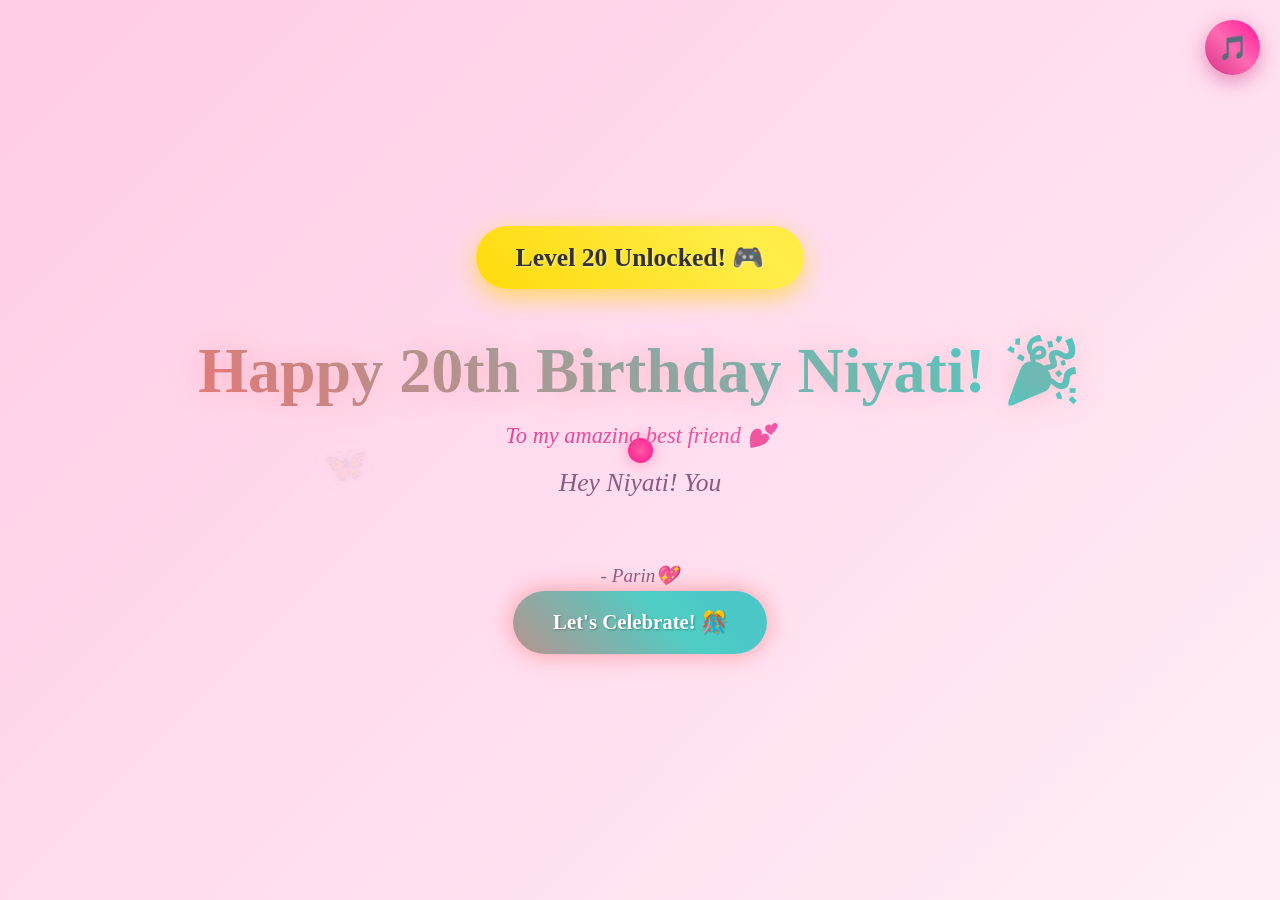
==== commit e3ec08dc: "name add" ====
--- a/index.html
+++ b/index.html
@@ -63,7 +63,7 @@
             <p class="nickname-text">To my amazing best friend 💕</p>
             <div class="greeting"></div>
             <!-- CUSTOMIZE: Change your name -->
-            <p class="from-text">- From your best friend 💖</p>
+            <p class="from-text">- Parin💖</p>
             <button class="cta-button">Let's Celebrate! 🎊</button>
         </div>
     </div>
